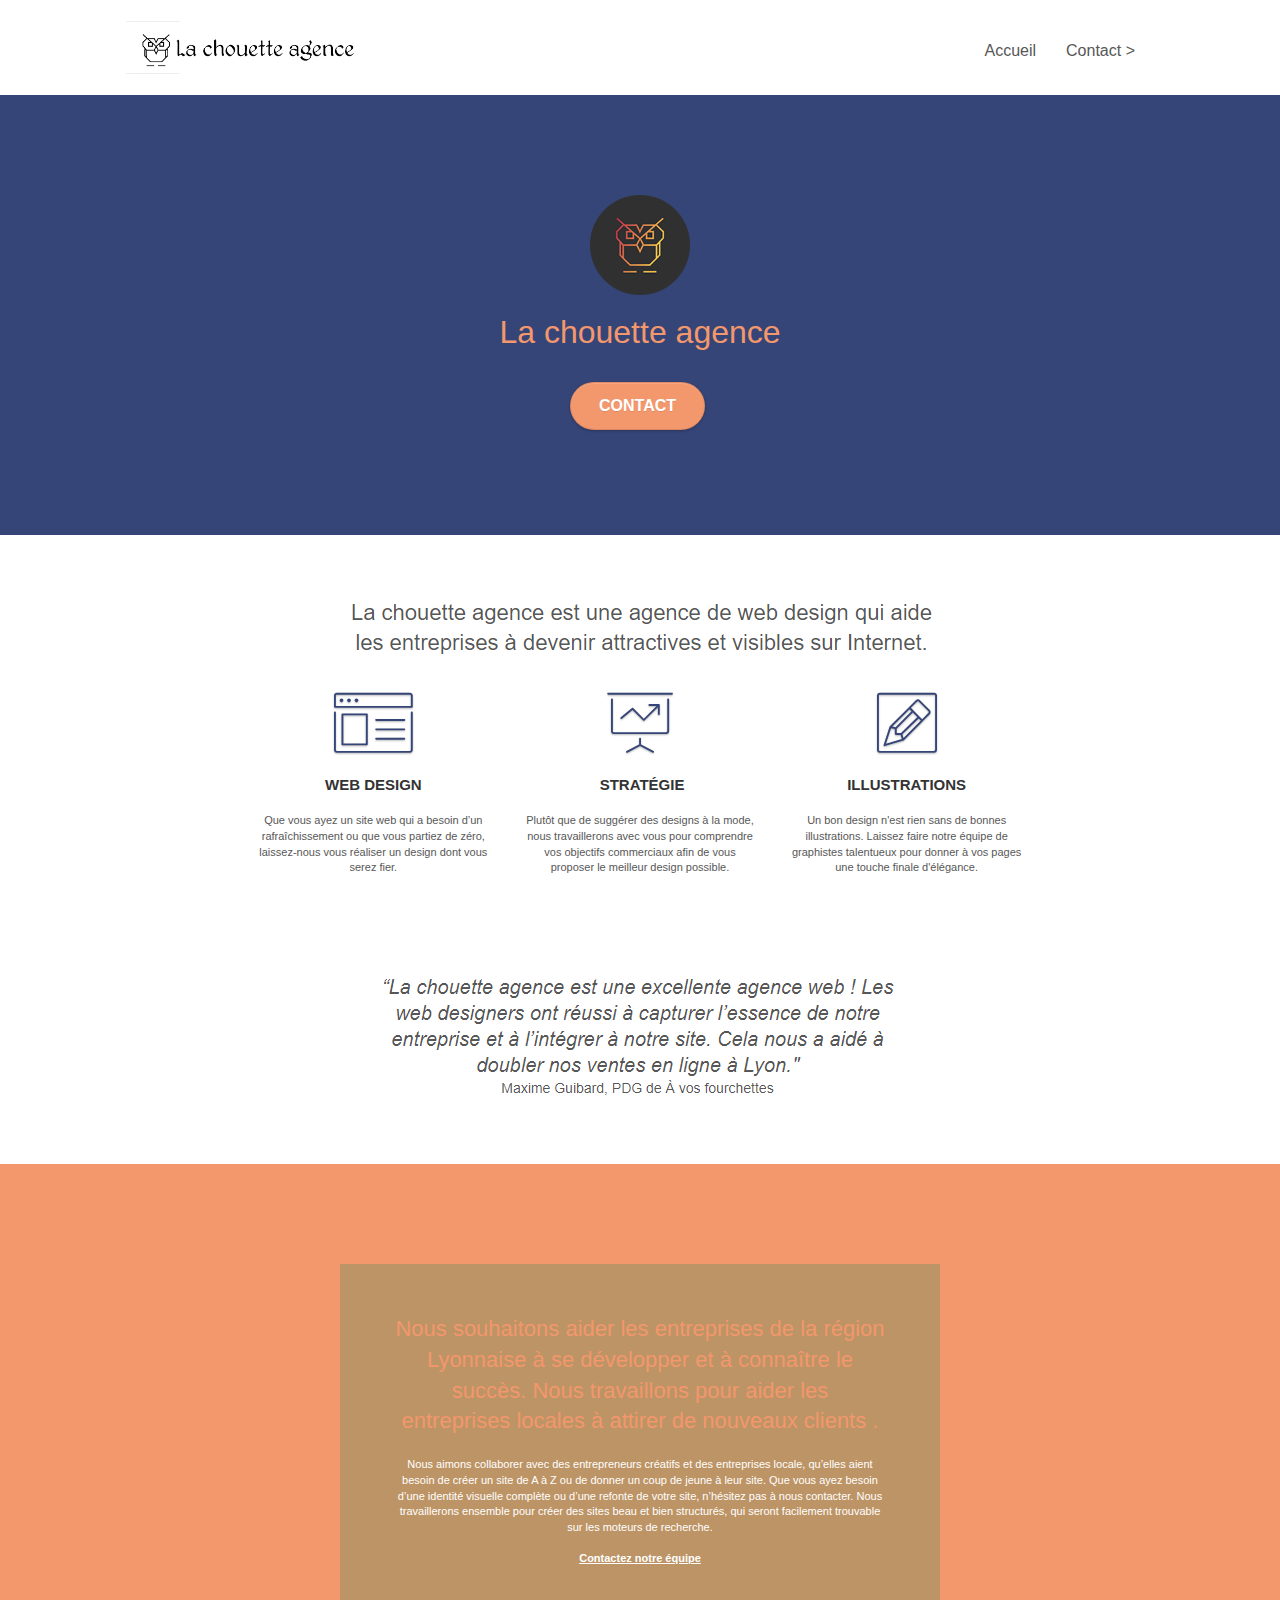
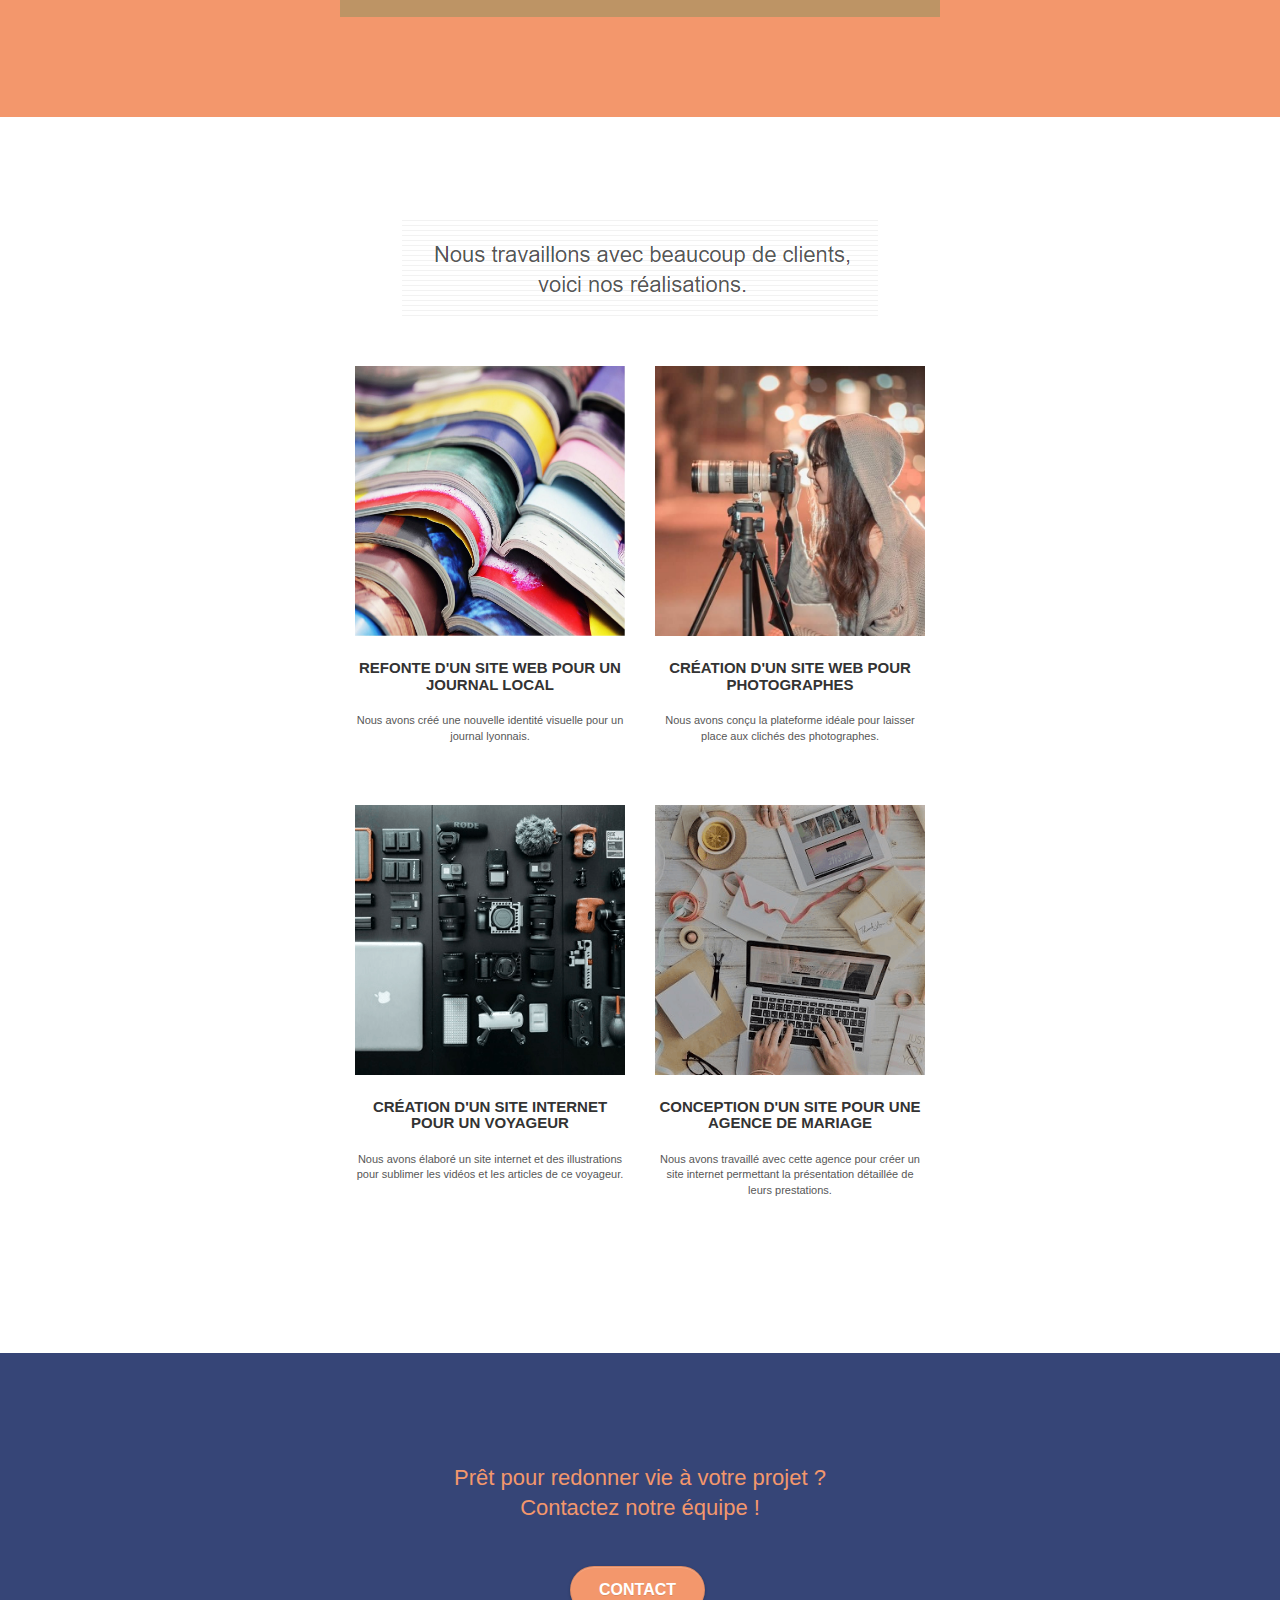
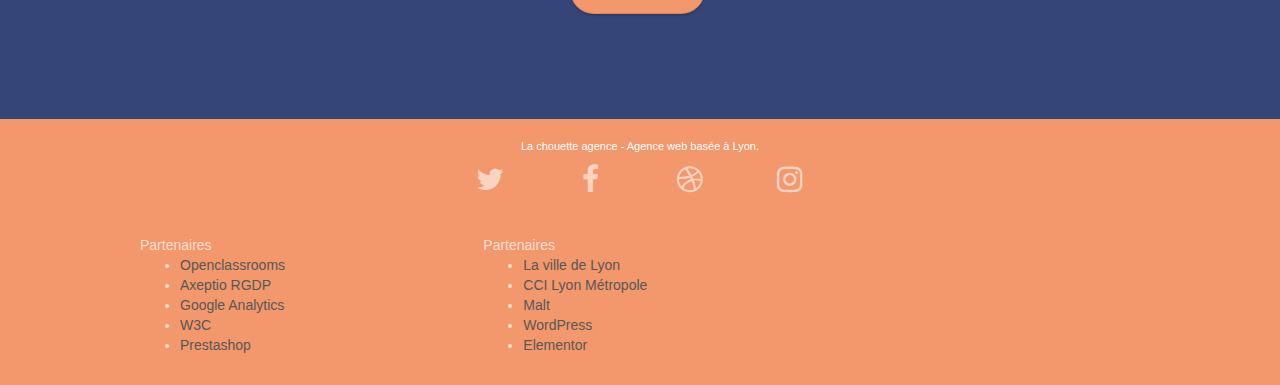
==== index.html @ f2d02ab7 "rectification méta et lien" ====
<!doctype html>
<html lang="fr">
<head>
    <meta charset="utf-8">
    <meta name="keywords" content="seo, google, site web, site internet, agence design paris, agence design, agence design,agence design,agence design,agence design,agence design,agence design,agence design,agence design">
    <meta name="description" content="La chouette agence est une agence de webdesign basée à Lyon. Notre expertise vous permet d'obtenir plus de clients pour votre activité. Rencontrons-nous pour parler de votre projet">
    <meta name="viewport" content="width=device-width, initial-scale=1.0, viewport-fit=cover">
    <meta name="robots" content="index, follow">
    <link rel="canonical" href="https://ztaky.github.io/oc_projet4_old"/> 
    <!--dans le cas d'un site réel : <link rel="canonical" href="https://lachouetteagence.com"/> -->
    <link rel="shortcut icon" type="image/png" href="img/favicon.jpg">
    
	<link rel="stylesheet" type="text/css" href="css/bootstrap.css">
	<link rel="stylesheet" type="text/css" href="css/style.css">
	<link rel="stylesheet" type="text/css" href="css/font-awesome.css">
	<link rel="stylesheet" type="text/css" href="css/et-line.css">
	
    
	<script async src="./js/jquery-2.1.0.js"></script>
	<script async src="./js/bootstrap.js"></script>
	<script async src="./js/blocs.js"></script>
	<script async src="./js/jquery.touchSwipe.js" defer></script>
	<script async src="./js/gmaps.js"></script>

    <title>La chouette agence</title>

    
<!-- Analytics -->
 
<!-- Analytics END -->
    
</head>
<body>
<!-- Principal conteneur -->
<div class="page-container">
    
<!-- bloc-0 -->
<div class="bloc bgc-white l-bloc " id="bloc-0">
	<div class="container bloc-sm">

		<nav class="navbar row">
			<div class="navbar-header">
				<div class="keywords" style="color:#cccccc;font-size:1px;">Agence web à paris, stratégie web, web design, illustrations, design de site web, site web, web, internet, site internet, site</div>
				<a class="navbar-brand" href="index.html"><img src="img/la-chouette-agence.png" alt="paris web design logo agence web meilleure agence" height="40" /></a>
				<div class="keywords" style="color:#cccccc;font-size:1px;">Agence web à paris, stratégie web, web design, illustrations, design de site web, site web, web, internet, site internet, site</div>
				<button id="nav-toggle" type="button" class="ui-navbar-toggle navbar-toggle" data-toggle="collapse" data-target=".navbar-1">
					<span class="sr-only">Toggle navigation</span><span class="icon-bar"></span><span class="icon-bar"></span><span class="icon-bar"></span>
				</button>
			</div>
			<div class="collapse navbar-collapse navbar-1 special-dropdown-nav">
				<ul class="site-navigation nav navbar-nav">
					<li>
						<a href="index.html">Accueil</a>
					</li>
					<li>
					</li>
					<li>
						<a href="contact.html">Contact &gt;</a>
					</li>
				</ul>
			</div>
		</nav>
	</div>
</div>
<!-- bloc-0 END -->

<!-- bloc-1-presentation -->
<div class="bloc bgc-dark-slate-blue bg-banniere d-bloc bg-t-edge bloc-bg-texture texture-paper b-parallax" id="bloc-1-hero">
	<div class="container bloc-lg">
		<div class="row tight-width-whitespace">
			<div class="col-sm-12">
				<img src="img/logo.png" class="center-block image-resize-mode" width="100" alt="La chouette agence, agence web paris, création logo paris" />
				<h1 class="text-center hero-bloc-text tc-white ">
					La chouette agence
				</h1>
				<div class="text-center">
					<a href="contact.html" class="btn btn-lg btn-clean btn-rd cta-hero btn-atomic-tangerine" id="cta-hero">Contact</a>
				</div>
			</div>
		</div>
	</div>
</div>
<!-- bloc-1-presentation END -->

<!-- bloc-2-services -->
<div class="bloc bgc-white l-bloc" id="bloc-2-services">
	<div class="container bloc-md">
		<div class="row">
			<div class="col-sm-12 text-center">
				<img alt="agence web, agence web paris, web design paris, stratégie web" src="img/title.png" />
			</div>
		</div>
		<div class="row voffset-lg med-width-whitespace">
			<div class="col-sm-4">
				<div class="text-center">
					<span class="et-icon-browser sm-shadow icon-dark-slate-blue icons icon-lg"></span>
				</div>
				<h3 class="mg-md text-center">
					Web design
				</h3>
				<p class="text-center ">
					Que vous ayez un site web qui a besoin d&rsquo;un rafraîchissement ou que vous partiez de zéro, laissez-nous vous réaliser un design dont vous serez fier.
				</p>
			</div>
			<div class="col-sm-4">
				<div class="text-center">
					<span class="et-icon-presentation sm-shadow icon-dark-slate-blue icons icon-lg"></span>
				</div>
				<h3 class="mg-md text-center">
					&nbsp;Stratégie
				</h3>
				<p class="text-center ">
					Plutôt que de suggérer des designs à la mode, nous travaillerons avec vous pour comprendre vos objectifs commerciaux afin de vous proposer le meilleur design possible.<br>
				</p>
			</div>
			<div class="col-sm-4">
				<div class="text-center">
					<span class="et-icon-edit sm-shadow icon-dark-slate-blue icons icon-lg"></span>
				</div>
				<h3 class="mg-md text-center">
					Illustrations
				</h3>
				<p class="text-center ">
					Un bon design n'est rien sans de bonnes illustrations. Laissez faire notre équipe de graphistes talentueux pour donner à vos pages une touche finale d'élégance.
				</p>
			</div>
		</div>
		<div class="row voffset-lg voffset">
			<div class="col-xs-12 col-md-8 col-md-offset-2 text-center">
				<img alt="agence web, agence web paris, web design paris, stratégie web" src="img/citation.png" />

			</div>
		</div>
	</div>
</div>
<!-- bloc-2-services END -->

<!-- bloc-3-what-i-do -->
<div class="bloc tc-white bgc-atomic-tangerine bg-presentation d-bloc bloc-bg-texture texture-paper b-parallax" id="bloc-3-what-i-do">
	<div class="container bloc-lg">
		<div class="row tight-width-whitespace black-background">
			<div class="col-sm-12">
				<h2 class="mg-md text-center tc-white">
					Nous souhaitons aider les entreprises de la région Lyonnaise à se développer et à connaître le succès. Nous travaillons pour aider les entreprises locales à attirer de nouveaux clients .<br>
				</h2>
				<p class="text-center white">
					Nous aimons collaborer avec des entrepreneurs créatifs et des entreprises locale, qu’elles aient besoin de créer un site de A à Z ou de donner un coup de jeune à leur site. Que vous ayez besoin d’une identité visuelle complète ou d’une refonte de votre site, n’hésitez pas à nous contacter. Nous travaillerons ensemble pour créer des sites beau et bien structurés, qui seront facilement trouvable sur les moteurs de recherche. <br><br><a class="ltc-white bold-link" href="contact.html">Contactez notre équipe</a><br>
				</p>
			</div>
		</div>
	</div>
</div>
<!-- bloc-3-what-i-do END -->

<!-- bloc-4-portfolio -->
<div class="bloc bgc-white bg-lines-h2-bg bg-repeat l-bloc" id="bloc-4-portfolio">
	<div class="container bloc-lg">
		<div class="row">
			<div class="col-sm-12 text-center">
				<img alt="agence web, agence web paris, web design paris, stratégie web" src="img/title2.png" />
			</div>
		</div>
		<div class="row tight-width-whitespace portfolio-row">
			<div class="col-sm-6">
				<a href="#" data-lightbox="img/1.jpg" data-gallery-id="gallery-1" data-caption="Refonte d'un site web pour un journal local" data-frame="snapshot-lb"><img src="img/1.jpg" alt="paris web design logo agence web meilleure agence et refonte site web journal" class="img-responsive portfolio-thumb" /></a>
				<h3 class="mg-md text-center">
					Refonte d'un site web pour un journal local
				</h3>
				<p class="text-center">
					Nous avons créé une nouvelle identité visuelle pour un journal lyonnais.
				</p>
			</div>
			<div class="col-sm-6">
				<a href="#" data-lightbox="img/2.jpg" data-gallery-id="gallery-1" data-caption="Création d'un site web pour photographes" data-frame="snapshot-lb"><img src="img/2.jpg" class="img-responsive portfolio-thumb" alt="paris web design logo agence web meilleure agence, Création d'un site web pour photographes" /></a>
				<h3 class="mg-md text-center">
					Création d'un site web pour photographes
				</h3>
				<p class="text-center">
					Nous avons conçu la plateforme idéale pour laisser place aux clichés des photographes.
				</p>
			</div>
		</div>
		<div class="row tight-width-whitespace portfolio-row">
			<div class="col-sm-6">
				<a href="#" data-lightbox="img/3.png" data-gallery-id="gallery-1" data-caption="Création d'un site internet pour un voyageur" data-frame="snapshot-lb"><img src="img/3.png" class="img-responsive portfolio-thumb" alt="paris web design logo agence web meilleure agence, Création d'un site web pour voyageur"/></a>
				<h3 class="mg-md text-center">
					Création d'un site internet pour un voyageur
				</h3>
				<p class="text-center">
					Nous avons élaboré un site internet et des illustrations pour sublimer les vidéos et les articles de ce voyageur.
				</p>
			</div>
			<div class="col-sm-6">
				<a href="#" data-lightbox="img/4.png" data-gallery-id="gallery-1" data-caption="Conception d'un site pour une agence de mariage" data-frame="snapshot-lb"><img src="img/4.png" class="img-responsive portfolio-thumb" alt="paris web design logo agence web meilleure agence, Création d'un site web pour agence de mariage" /></a>
				<h3 class="mg-md text-center">
					Conception d'un site pour une agence de mariage
				</h3>
				<p class="text-center">
					Nous avons travaillé avec cette agence pour créer un site internet permettant la présentation détaillée de leurs prestations.
				</p>
			</div>
		</div>
	</div>
</div>
<!-- bloc-4-portfolio END -->

<!-- bloc-5-cta -->
<div class="bloc bgc-dark-slate-blue bg-banniere d-bloc bloc-bg-texture texture-paper" id="bloc-5-cta">
	<div class="container bloc-lg">
		<div class="row">
			<h2 class="mg-md text-center tc-white">
				Prêt pour redonner vie à votre projet ?<br>Contactez notre équipe !
			</h2>
			<div class="col-sm-12 text-center">
				<a href="contact.html" class="btn btn-atomic-tangerine btn-clean btn-rd btn-lg cta-hero">Contact</a>
			</div>
		</div>
	</div>
</div>
<!-- bloc-5-cta END -->

<!-- Footer - bloc-8 -->
<div class="bloc bgc-atomic-tangerine d-bloc" id="bloc-8">
	<div class="container bloc-sm">
		<div class="row">
			<div class="col-sm-12">
				<p class="text-center white">
					La chouette agence - Agence web basée à Lyon.<br>
				</p>
				<div class="row row-no-gutters social">
					<div class="col-sm-3">
						<div class="text-center">
							<a class="social" href="https://twitter.com/"><span class="fa fa-twitter icon-md"></span></a>
						</div>
					</div>
					<div class="col-sm-3">
						<div class="text-center">
							<a class="social" href="https://www.facebook.com/"><span class="fa fa-facebook icon-md"></span></a>
						</div>
					</div>
					<div class="col-sm-3">
						<div class="text-center">
							<a class="social" href="https://dribbble.com/"><span class="fa fa-dribbble icon-md"></span></a>
						</div>
					</div>
					<div class="col-sm-3">
						<div class="text-center">
							<a class="social" href="https://www.instagram.com/?hl=fr"><span class="fa fa-instagram icon-md"></span></a>
						</div>
					</div>
					<div class="keywords" style="color:#F3976C;">Agence web à paris, stratégie web, web design, illustrations, design de site web, site web, web, internet, site internet, site</div>
				</div>
				<div class="row">
					<div class="col-sm-4">
						Partenaires
							<ul>
								<li><a href="https://openclassrooms.com/fr/paths">Openclassrooms</a></li>
								<li><a href="https://www.axeptio.eu/">Axeptio RGDP</a></li>
								<li><a href="https://analytics.google.com/analytics/web/">Google Analytics</a></li>
								<li><a href="https://www.w3.org/">W3C</a></li>
								<li><a href="https://www.prestashop.com/fr?ab=1">Prestashop</a></li>
							</ul>		
					</div>
					<div class="col-sm-4">
						Partenaires
						<ul>
							<li><a href="https://www.lyon.fr/">La ville de Lyon</a></li>
							<li><a href="https://www.lyon-metropole.cci.fr/">CCI Lyon Métropole</a></li>
							<li><a href="https://www.malt.fr/">Malt</a></li>
							<li><a href="https://wordpress.com/">WordPress</a></li>
							<li><a href="https://elementor.com/">Elementor</a></li>
						</ul>
					</div>
					
				</div>
			</div>
		</div>
	</div>
</div>
<!-- Footer - bloc-8 END -->

</div>
<!-- Principal conteneur END -->
    

</body>
</html>
---- css/style.css ----
body {
    margin: 0;
    padding: 0;
    background: #FFF;
    overflow-x: hidden;
    -webkit-font-smoothing: antialiased;
    -moz-osx-font-smoothing: grayscale;
}

a,
button {
    transition: all .3s ease-in-out;
    outline: none!important;
}

a:hover {
    text-decoration: none;
    cursor: pointer;
}

#page-loading-blocs-notifaction {
    position: fixed;
    top: 0;
    bottom: 0;
    width: 100%;
    z-index: 100000;
    background: #FFFFFF url("img/pageload-spinner.gif") no-repeat center center;
}

.bloc {
    width: 100%;
    clear: both;
    background: 50% 50% no-repeat;
    padding: 0 50px;
    -webkit-background-size: cover;
    -moz-background-size: cover;
    -o-background-size: cover;
    background-size: cover;
    position: relative;
}

.bloc .container {
    padding-left: 0;
    padding-right: 0;
}

.bloc-lg {
    padding: 100px 50px;
}

.bloc-md {
    padding: 50px;
}

.bloc-sm {
    padding: 20px 50px;
}

.bg-center,
.bg-l-edge,
.bg-r-edge,
.bg-t-edge,
.bg-b-edge,
.bg-tl-edge,
.bg-bl-edge,
.bg-tr-edge,
.bg-br-edge,
.bg-repeat {
    -webkit-background-size: auto!important;
    -moz-background-size: auto!important;
    -o-background-size: auto!important;
    background-size: auto!important;
}

.bg-repeat {
    background: repeat;
}

.bg-t-edge {
    background: top no-repeat;
}

.bloc-bg-texture::before {
    content: "";
    background-size: 2px 2px;
    position: absolute;
    top: 0;
    bottom: 0;
    left: 0;
    right: 0;
}

.texture-paper::before {
    background: url("img/texture-paper.png");
    background-size: 280px 280px;
}

.b-parallax {
    background-attachment: fixed;
}

.d-bloc {
    color: rgba(255, 255, 255, .7);
}

.d-bloc button:hover {
    color: rgba(255, 255, 255, .9);
}

.d-bloc .icon-round,
.d-bloc .icon-square,
.d-bloc .icon-rounded,
.d-bloc .icon-semi-rounded-a,
.d-bloc .icon-semi-rounded-b {
    border-color: rgba(255, 255, 255, .9);
}

.d-bloc .divider-h span {
    border-color: rgba(255, 255, 255, .2);
}

.d-bloc .a-btn,
.d-bloc .navbar a,
.d-bloc .navbar-brand,
.d-bloc a .icon-sm,
.d-bloc a .icon-md,
.d-bloc a .icon-lg,
.d-bloc a .icon-xl,
.d-bloc h1 a,
.d-bloc h2 a,
.d-bloc h3 a,
.d-bloc h4 a,
.d-bloc h5 a,
.d-bloc h6 a,
.d-bloc p a {
    color: rgba(255, 255, 255, .6);
}

.d-bloc .a-btn:hover,
.d-bloc .navbar a:hover,
.d-bloc .navbar-brand:hover,
.d-bloc a:hover .icon-sm,
.d-bloc a:hover .icon-md,
.d-bloc a:hover .icon-lg,
.d-bloc a:hover .icon-xl,
.d-bloc h1 a:hover,
.d-bloc h2 a:hover,
.d-bloc h3 a:hover,
.d-bloc h4 a:hover,
.d-bloc h5 a:hover,
.d-bloc h6 a:hover,
.d-bloc p a:hover {
    color: rgba(255, 255, 255, 1);
}

.d-bloc .navbar-toggle .icon-bar {
    background: rgba(255, 255, 255, 1);
}

.d-bloc .btn-wire,
.d-bloc .btn-wire:hover {
    color: rgba(255, 255, 255, 1);
    border-color: rgba(255, 255, 255, 1);
}

.d-bloc .panel {
    color: rgba(0, 0, 0, .5);
}

.d-bloc .panel button:hover {
    color: rgba(0, 0, 0, .7);
}

.d-bloc .panel icon {
    border-color: rgba(0, 0, 0, .7);
}

.d-bloc .panel .divider-h span {
    border-color: rgba(0, 0, 0, .1);
}

.d-bloc .panel .a-btn {
    color: rgba(0, 0, 0, .6);
}

.d-bloc .panel .a-btn:hover {
    color: rgba(0, 0, 0, 1);
}

.d-bloc .panel .btn-wire,
.d-bloc .panel .btn-wire:hover {
    color: rgba(0, 0, 0, .7);
    border-color: rgba(0, 0, 0, .3);
}

.d-bloc .panel,
.l-bloc {
    color: rgba(0, 0, 0, .5);
}

.d-bloc .panel button:hover,
.l-bloc button:hover {
    color: rgba(0, 0, 0, .7);
}

.l-bloc .icon-round,
.l-bloc .icon-square,
.l-bloc .icon-rounded,
.l-bloc .icon-semi-rounded-a,
.l-bloc .icon-semi-rounded-b {
    border-color: rgba(0, 0, 0, .7);
}

.d-bloc .panel .divider-h span,
.l-bloc .divider-h span {
    border-color: rgba(0, 0, 0, .1);
}

.d-bloc .panel .a-btn,
.l-bloc .a-btn,
.l-bloc .navbar a,
.l-bloc .navbar-brand,
.l-bloc a .icon-sm,
.l-bloc a .icon-md,
.l-bloc a .icon-lg,
.l-bloc a .icon-xl,
.l-bloc h1 a,
.l-bloc h2 a,
.l-bloc h3 a,
.l-bloc h4 a,
.l-bloc h5 a,
.l-bloc h6 a,
.l-bloc p a {
    color: rgba(0, 0, 0, .6);
}

.d-bloc .panel .a-btn:hover,
.l-bloc .a-btn:hover,
.l-bloc .navbar a:hover,
.l-bloc .navbar-brand:hover,
.l-bloc a:hover .icon-sm,
.l-bloc a:hover .icon-md,
.l-bloc a:hover .icon-lg,
.l-bloc a:hover .icon-xl,
.l-bloc h1 a:hover,
.l-bloc h2 a:hover,
.l-bloc h3 a:hover,
.l-bloc h4 a:hover,
.l-bloc h5 a:hover,
.l-bloc h6 a:hover,
.l-bloc p a:hover {
    color: rgba(0, 0, 0, 1);
}

.l-bloc .navbar-toggle .icon-bar {
    color: rgba(0, 0, 0, .6);
}

.d-bloc .panel .btn-wire,
.d-bloc .panel .btn-wire:hover,
.l-bloc .btn-wire,
.l-bloc .btn-wire:hover {
    color: rgba(0, 0, 0, .7);
    border-color: rgba(0, 0, 0, .3);
}

.voffset {
    margin-top: 30px;
}

.voffset-lg {
    margin-top: 80px;
}

.row-no-gutters {
    margin-right: 0;
    margin-left: 0;
}

.row.row-no-gutters > [class^="col-"],
.row.row-no-gutters > [class*=" col-"] {
    padding-right: 0;
    padding-left: 0;
}

#bloc-1-hero h1 {
    font-size: 32px;
}

.navbar {
    margin-bottom: 0;
    z-index: 1;
}

.navbar-brand {
    height: auto;
    padding: 3px 15px;
    font-size: 25px;
    font-weight: normal;
    font-weight: 600;
    line-height: 44px;
}

.navbar-brand img {
    max-height: 200px;
    margin: 0 5px 0 0;
    display: inline;
}

.navbar-brand img[src$=svg] {
    min-width: 100px;
}

.nav-center .navbar-brand img {
    margin: 0;
}

.navbar .nav {
    padding-top: 2px;
    margin-right: -16px;
    float: right;
    z-index: 1;
}

.nav > li {
    float: left;
    margin-top: 4px;
    font-size: 16px;
}

.navbar-nav .open .dropdown-menu > li > a {
    text-align: inherit;
}

.nav > li a:hover,
.nav > li a:focus {
    background: transparent;
}

.navbar-toggle {
    margin: 10px 10px 0 0;
    border: 0px;
}

.navbar-toggle:hover {
    background: transparent!important;
}

.navbar-toggle .icon-bar {
    background-color: rgba(0, 0, 0, .5);
    width: 26px;
}

.nav-invert .navbar .nav {
    float: left;
}

.nav-invert .navbar-header,
.nav-invert .navbar-brand {
    float: right;
    position: relative;
    z-index: 2;
}

@media (min-width: 768px) {
    .site-navigation {
        position: absolute;
        top: 50%;
        right: 20px;
        transform: translate(0, -50%);
        -webkit-transform: translateY(-50%);
    }
    .nav > li .dropdown-menu a,
    .nav > li .dropdown-menu a:hover {
        color: #484848;
    }
    .nav-invert .site-navigation {
        left: 0;
        right: 0;
    }
    .nav-center {
        text-align: center;
    }
    .nav-center .navbar-header {
        width: 100%;
    }
    .nav-center .navbar-header,
    .nav-center .navbar-brand,
    .nav-center .nav > li {
        float: none;
        display: inline-block;
    }
    .nav-center .site-navigation {
        position: relative;
        width: 100%;
        right: 0;
        margin-right: 0px;
        margin-top: 20px;
    }
    .nav-center.mini-nav .navbar-toggle {
        float: none;
        margin: 10px auto 0;
    }
}

.nav > li > .dropdown a {
    background: none!important;
    display: block;
    padding: 14px 15px;
}

nav .caret {
    margin: 0 5px;
}

.dropdown-menu .dropdown-menu {
    top: -8px;
    left: 100%;
}

.dropdown-menu .dropmenu-flow-right {
    top: 100%;
    left: 0;
    margin-left: -1px;
    border-top-left-radius: 0;
    border-top-right-radius: 0;
}

.dropdown-menu .dropdown span {
    border: 4px solid black;
    border-top-color: transparent;
    border-right-color: transparent;
    border-bottom-color: transparent;
    margin: 6px -5px 0 0!important;
    float: right;
}

.mg-md {
    margin-top: 10px;
    margin-bottom: 20px;
}

.mg-lg {
    margin-top: 10px;
    margin-bottom: 40px;
}

.btn {
    margin: 0 5px 5px 0;
}

.btn.pull-right {
    margin: 0 0 5px 5px;
}

.btn-d,
.btn-d:hover,
.btn-d:focus {
    color: #FFF;
    background: rgba(0, 0, 0, .3);
}

button {
    outline: none!important;
}

.btn-rd {
    border-radius: 40px;
}

.btn-clean {
    border: 1px solid rgba(0, 0, 0, .08);
    border-bottom-color: rgba(0, 0, 0, .1);
    text-shadow: 0 1px 0 rgba(0, 0, 1, .1);
    box-shadow: 0 1px 3px rgba(0, 0, 1, .25), inset 0 1px 0 0 rgba(255, 255, 255, .15);
}

.icon-md {
    font-size: 30px!important;
}

.icon-lg {
    font-size: 60px!important;
}

.sm-shadow {
    text-shadow: 0 1px 2px rgba(0, 0, 0, .3);
}

.panel-sq,
.panel-sq .panel-heading,
.panel-sq .panel-footer {
    border-radius: 0;
}

.panel-rd {
    border-radius: 30px;
}

.panel-rd .panel-heading {
    border-radius: 29px 29px 0 0;
}

.panel-rd .panel-footer {
    border-radius: 0 0 29px 29px;
}

.form-control {
    border-color: rgba(0, 0, 0, .1);
    box-shadow: none;
}

.scrollToTop {
    width: 40px;
    height: 40px;
    position: fixed;
    bottom: 20px;
    right: 20px;
    opacity: 0;
    z-index: 500;
    transition: all .3s ease-in-out;
}

.scrollToTop span {
    margin-top: 6px;
}

.showScrollTop {
    font-size: 14px;
    opacity: 1;
}

a[data-lightbox] {
    position: relative;
    display: block;
    text-align: center;
}

a[data-lightbox]:hover::before {
    content: "+";
    font-family: "HelveticaNeue-Light", "Helvetica Neue Light", "Helvetica Neue", Helvetica, Arial;
    font-size: 32px;
    width: 50px;
    height: 50px;
    margin-left: -25px;
    border-radius: 50%;
    background: rgba(0, 0, 0, .6);
    color: #FFF;
    font-weight: 100;
    z-index: 1;
    position: absolute;
    top: 50%;
    transform: translateY(-50%);
    -webkit-transform: translateY(-50%);
}

a[data-lightbox]:hover img {
    opacity: 0.6;
    -webkit-animation-fill-mode: none;
    animation-fill-mode: none;
}

#lightbox-modal {
    display: flex;
    align-items: center;
}

#lightbox-modal .modal-dialog {
    width: 90%;
    max-width: 900px;
    margin: 0 auto 0;
}

#lightbox-modal .modal-dialog img {
    max-height: 90vh;
    margin: 0 auto;
}

.lightbox-caption {
    padding: 20px;
    color: #FFF;
    background: rgba(0, 0, 0, .5);
    position: absolute;
    left: 15px;
    right: 15px;
    bottom: 5px;
}

.close-lightbox {
    color: #FFF;
    font-size: 30px;
    position: absolute;
    top: 20px;
    right: 20px;
    z-index: 20;
    background: rgba(0, 0, 0, .5);
    border: none;
    line-height: 30px;
    padding: 0 9px 5px;
    opacity: 0.3;
}

.close-lightbox:hover,
.next-lightbox:hover,
.prev-lightbox:hover {
    opacity: 1.0;
    color: #FFF;
}

.next-lightbox,
.prev-lightbox {
    font-size: 20px;
    color: rgba(255, 255, 255, .9);
    background: rgba(0, 0, 0, .5);
    transition: all .2s ease-in-out;
    position: absolute;
    top: 45%;
    z-index: 1;
    opacity: 0.4;
}

.next-lightbox {
    padding: 6px 8px 1px 13px;
    right: 25px;
}

.prev-lightbox {
    padding: 6px 13px 1px 10px;
    left: 25px;
}

.snapshot-lb .modal-body {
    padding-bottom: 45px;
}

.snapshot-lb .lightbox-caption {
    padding: 0;
    color: rgba(0, 0, 0, .5);
    background: none;
}

h1,
h2,
h3,
h4,
h5,
h6,
p,
label,
.btn,
a {
    font-family: "helvetica";
    font-weight: 400;
    color: #575757!important;
}

.container {
    max-width: 1000px;
}

.hero-bloc-text {
    font-size: 38px;
}

.hero-bloc-text-sub {
    font-size: 36px;
}

.statement-bloc-text {
    line-height: 26px;
    font-style: italic;
    font-size: 20px;
    text-align: center;
    font-weight: lighter;
    max-width: 520px;
    margin: auto auto auto auto;
}

p {
    font-size: 11px;
}

.tight-width-whitespace {
    max-width: 600px;
    margin: auto auto auto auto;
}

.h1 {
    font-size: 20px;
    font-family: "Open Sans";
}

.cta-hero {
    margin-top: 22px;
    color: #FFFFFF!important;
    text-transform: uppercase;
    padding: 12px 28px 12px 28px;
    font-size: 16px;
    font-weight: 700;
}

.social {
    max-width: 400px;
    margin: auto auto auto auto;
}

h2 {
    font-size: 22px;
    line-height: 1.4em;
}

h3 {
    font-size: 15px;
    text-transform: uppercase;
    font-weight: 700;
    color: #333333!important;
}

.med-width-whitespace {
    max-width: 800px;
    margin: auto auto auto auto;
    box-shadow: 0px 0px 0px #000000;
}

h1 {
    color: #333333!important;
}

h4 {
    color: #333333!important;
}

.icons {
    margin-bottom: 14px;
    margin-top: 24px;
}

.white {
    color: #FFFFFF!important;
}

.portfolio-thumb {
    margin-bottom: 24px;
}

.portfolio-row {
    margin-bottom: 44px;
    margin-top: 50px;
}

.avatar {
    box-shadow: 0px 4px 9px rgba(0, 0, 0, 0.3);
}

.black-background {
    background-color: rgba(165, 147, 99, 0.7);
    padding: 40px 40px 40px 40px;
}

.bold-link {
    font-weight: 900;
    text-decoration: underline!important;
}

.bgc-white {
    background-color: #FFFFFF;
}

.bgc-dark-slate-blue {
    background-color: #364577;
}

.bgc-atomic-tangerine {
    background-color: #F3976C;
}

.tc-white {
    color: #F3976C!important;
}

.btn-atomic-tangerine {
    background: #F3976C;
    color: #FFFFFF!important;
}

.btn-atomic-tangerine:hover {
    background: #c27956!important;
    color: #FFFFFF!important;
}

.ltc-white {
    color: #FFFFFF!important;
}

.ltc-white:hover {
    color: #cccccc!important;
}

.ltc-atomic-tangerine {
    color: #F3976C!important;
}

.ltc-atomic-tangerine:hover {
    color: #c27956!important;
}

.icon-dark-slate-blue {
    color: #364577!important;
    border-color: #364577!important;
}

.bg-dots-bg {
    background-image: url("img/dots-bg.png");
}

.bg-lines-h2-bg {
    background-image: url("img/lines-h2-bg.png");
}

.bg-banniere {
    background-image: url("img/la-chouette-agence-banniere.jpg");
}

.bg-presentation {
    background-image: url("img/image-de-presentation.png");
}

@media (max-width: 1024px) {
    .bloc {
        padding-left: 20px;
        padding-right: 20px;
    }
    .bloc.full-width-bloc,
    .bloc-tile-2.full-width-bloc .container,
    .bloc-tile-3.full-width-bloc .container,
    .bloc-tile-4.full-width-bloc .container {
        padding-left: 0;
        padding-right: 0;
    }
}

@media (max-width: 992px) and (min-width: 768px) {
    .navbar .nav {
        max-width: 80%
    }
    .nav-center.navbar .nav {
        max-width: 100%
    }
}

@media only screen and (min-device-width: 768px) and (max-device-width: 1024px) and (orientation: landscape) {
    .b-parallax {
        background-attachment: scroll;
    }
}

@media only screen and (min-device-width: 1024px) and (max-device-width: 1366px) and (-webkit-min-device-pixel-ratio: 1.5) {
    .b-parallax {
        background-attachment: scroll;
    }
}

@media (max-width: 991px) {
    .container {
        width: 100%;
    }
    .b-parallax {
        background-attachment: scroll;
    }
    .page-container,
    #hero-bloc {
        overflow-x: hidden;
        position: relative;
    }
    .bloc {
        padding-left: constant(safe-area-inset-left);
        padding-right: constant(safe-area-inset-right);
    }
    .bloc-group,
    .bloc-group .bloc {
        display: block;
        width: 100%;
    }
    .bloc-fill-screen .fill-bloc-top-edge,
    .bloc-fill-screen .fill-bloc-bottom-edge {
        padding: 0 20px;
        padding-left: constant(safe-area-inset-left);
        padding-right: constant(safe-area-inset-right);
    }
}

@media (max-width: 767px) {
    .page-container {
        overflow-x: hidden;
        position: relative;
    }
    h1,
    h2,
    h3,
    h4,
    h5,
    h6,
    p,
    #disqus_thread {
        padding-left: 10px!important;
        padding-right: 10px!important;
    }
    .b-parallax {
        background-attachment: scroll;
    }
    .navbar .nav {
        padding-top: 0;
        border-top: 1px solid rgba(0, 0, 0, .2);
        float: none!important;
    }
    .navbar.row {
        margin-left: 0;
        margin-right: 0;
    }
    .site-navigation {
        position: inherit;
        transform: none;
        -webkit-transform: none;
        -ms-transform: none;
    }
    .nav > li {
        margin-top: 0;
        border-bottom: 1px solid rgba(0, 0, 0, .1);
        background: rgba(0, 0, 0, .05);
        text-align: left;
        padding-left: 15px;
        width: 100%;
    }
    .nav > li:hover {
        background: rgba(0, 0, 0, .08);
    }
    .dropdown .dropdown a .caret {
        float: none;
        margin: 5px 0 0 10px!important;
        border: 4px solid black;
        border-bottom-color: transparent;
        border-right-color: transparent;
        border-left-color: transparent;
    }
    #hero-bloc .navbar .nav {
        background: rgba(0, 0, 0, .8);
    }
    #hero-bloc .navbar .nav a {
        color: rgba(255, 255, 255, .6);
    }
    .hero {
        padding: 50px 0;
    }
    .hero-nav {
        left: -1px;
        right: -1px;
    }
    .navbar-collapse {
        padding: 0;
        overflow-x: hidden;
        -webkit-box-shadow: none;
        box-shadow: none;
    }
    .navbar-brand img {
        max-height: 40px;
        width: auto;
    }
    .nav-invert .navbar-header {
        float: none;
        width: 100%;
    }
    .nav-invert .navbar-toggle {
        float: left;
        margin-left: 10px;
    }
    .bloc {
        padding-left: 0;
        padding-right: 0;
    }
    .bloc-xxl,
    .bloc-xl,
    .bloc-lg {
        padding: 40px 0;
    }
    .bloc-sm,
    .bloc-md {
        padding-left: 0;
        padding-right: 0;
    }
    .bloc-tile-2 .container,
    .bloc-tile-3 .container,
    .bloc-tile-4 .container,
    .bloc-fill-screen .fill-bloc-top-edge,
    .bloc-fill-screen .fill-bloc-bottom-edge {
        padding-left: 0;
        padding-right: 0;
    }
    .a-block {
        padding: 0 10px;
    }
    .btn-dwn {
        display: none;
    }
    .voffset {
        margin-top: 5px;
    }
    .voffset-md {
        margin-top: 20px;
    }
    .voffset-lg {
        margin-top: 30px;
    }
    form {
        padding: 5px;
    }
    .close-lightbox {
        display: inline-block;
    }
    .blocsapp-device-iphone5 {
        background-size: 216px 425px;
        padding-top: 60px;
        width: 216px;
        height: 425px;
    }
    .blocsapp-device-iphone5 img {
        width: 180px;
        height: 320px;
    }
}

@media (max-width: 400px) {
    .bloc {
        padding-left: 0;
        padding-right: 0;
    }
}

@media (max-width: 767px) {
    .bloc-mob-center-text {
        text-align: center;
    }
}
---- css/et-line.css ----
@font-face {
    font-family: et-line;
    src: url(../fonts/et-line.eot);
    src: url(../fonts/et-line.eot?#iefix) format('embedded-opentype'), url(../fonts/et-line.woff) format('woff'), url(../fonts/et-line.ttf) format('truetype'), url(../fonts/et-line.svg#et-line) format('svg');
    font-weight: 400;
    font-style: normal
}

.et-icon-adjustments,
.et-icon-alarmclock,
.et-icon-anchor,
.et-icon-aperture,
.et-icon-attachment,
.et-icon-bargraph,
.et-icon-basket,
.et-icon-beaker,
.et-icon-bike,
.et-icon-book-open,
.et-icon-briefcase,
.et-icon-browser,
.et-icon-calendar,
.et-icon-camera,
.et-icon-caution,
.et-icon-chat,
.et-icon-circle-compass,
.et-icon-clipboard,
.et-icon-clock,
.et-icon-cloud,
.et-icon-compass,
.et-icon-desktop,
.et-icon-dial,
.et-icon-document,
.et-icon-documents,
.et-icon-download,
.et-icon-dribbble,
.et-icon-edit,
.et-icon-envelope,
.et-icon-expand,
.et-icon-facebook,
.et-icon-flag,
.et-icon-focus,
.et-icon-gears,
.et-icon-genius,
.et-icon-gift,
.et-icon-global,
.et-icon-globe,
.et-icon-googleplus,
.et-icon-grid,
.et-icon-happy,
.et-icon-hazardous,
.et-icon-heart,
.et-icon-hotairballoon,
.et-icon-hourglass,
.et-icon-key,
.et-icon-laptop,
.et-icon-layers,
.et-icon-lifesaver,
.et-icon-lightbulb,
.et-icon-linegraph,
.et-icon-linkedin,
.et-icon-lock,
.et-icon-magnifying-glass,
.et-icon-map,
.et-icon-map-pin,
.et-icon-megaphone,
.et-icon-mic,
.et-icon-mobile,
.et-icon-newspaper,
.et-icon-notebook,
.et-icon-paintbrush,
.et-icon-paperclip,
.et-icon-pencil,
.et-icon-phone,
.et-icon-picture,
.et-icon-pictures,
.et-icon-piechart,
.et-icon-presentation,
.et-icon-pricetags,
.et-icon-printer,
.et-icon-profile-female,
.et-icon-profile-male,
.et-icon-puzzle,
.et-icon-quote,
.et-icon-recycle,
.et-icon-refresh,
.et-icon-ribbon,
.et-icon-rss,
.et-icon-sad,
.et-icon-scissors,
.et-icon-scope,
.et-icon-search,
.et-icon-shield,
.et-icon-speedometer,
.et-icon-strategy,
.et-icon-streetsign,
.et-icon-tablet,
.et-icon-target,
.et-icon-telescope,
.et-icon-toolbox,
.et-icon-tools,
.et-icon-tools-2,
.et-icon-trophy,
.et-icon-tumblr,
.et-icon-twitter,
.et-icon-upload,
.et-icon-video,
.et-icon-wallet,
.et-icon-wine {
    font-family: et-line;
    speak: none;
    font-style: normal;
    font-weight: 400;
    font-variant: normal;
    text-transform: none;
    line-height: 1;
    -webkit-font-smoothing: antialiased;
    -moz-osx-font-smoothing: grayscale;
    display: inline-block
}

.et-icon-mobile:before {
    content: "\e000"
}

.et-icon-laptop:before {
    content: "\e001"
}

.et-icon-desktop:before {
    content: "\e002"
}

.et-icon-tablet:before {
    content: "\e003"
}

.et-icon-phone:before {
    content: "\e004"
}

.et-icon-document:before {
    content: "\e005"
}

.et-icon-documents:before {
    content: "\e006"
}

.et-icon-search:before {
    content: "\e007"
}

.et-icon-clipboard:before {
    content: "\e008"
}

.et-icon-newspaper:before {
    content: "\e009"
}

.et-icon-notebook:before {
    content: "\e00a"
}

.et-icon-book-open:before {
    content: "\e00b"
}

.et-icon-browser:before {
    content: "\e00c"
}

.et-icon-calendar:before {
    content: "\e00d"
}

.et-icon-presentation:before {
    content: "\e00e"
}

.et-icon-picture:before {
    content: "\e00f"
}

.et-icon-pictures:before {
    content: "\e010"
}

.et-icon-video:before {
    content: "\e011"
}

.et-icon-camera:before {
    content: "\e012"
}

.et-icon-printer:before {
    content: "\e013"
}

.et-icon-toolbox:before {
    content: "\e014"
}

.et-icon-briefcase:before {
    content: "\e015"
}

.et-icon-wallet:before {
    content: "\e016"
}

.et-icon-gift:before {
    content: "\e017"
}

.et-icon-bargraph:before {
    content: "\e018"
}

.et-icon-grid:before {
    content: "\e019"
}

.et-icon-expand:before {
    content: "\e01a"
}

.et-icon-focus:before {
    content: "\e01b"
}

.et-icon-edit:before {
    content: "\e01c"
}

.et-icon-adjustments:before {
    content: "\e01d"
}

.et-icon-ribbon:before {
    content: "\e01e"
}

.et-icon-hourglass:before {
    content: "\e01f"
}

.et-icon-lock:before {
    content: "\e020"
}

.et-icon-megaphone:before {
    content: "\e021"
}

.et-icon-shield:before {
    content: "\e022"
}

.et-icon-trophy:before {
    content: "\e023"
}

.et-icon-flag:before {
    content: "\e024"
}

.et-icon-map:before {
    content: "\e025"
}

.et-icon-puzzle:before {
    content: "\e026"
}

.et-icon-basket:before {
    content: "\e027"
}

.et-icon-envelope:before {
    content: "\e028"
}

.et-icon-streetsign:before {
    content: "\e029"
}

.et-icon-telescope:before {
    content: "\e02a"
}

.et-icon-gears:before {
    content: "\e02b"
}

.et-icon-key:before {
    content: "\e02c"
}

.et-icon-paperclip:before {
    content: "\e02d"
}

.et-icon-attachment:before {
    content: "\e02e"
}

.et-icon-pricetags:before {
    content: "\e02f"
}

.et-icon-lightbulb:before {
    content: "\e030"
}

.et-icon-layers:before {
    content: "\e031"
}

.et-icon-pencil:before {
    content: "\e032"
}

.et-icon-tools:before {
    content: "\e033"
}

.et-icon-tools-2:before {
    content: "\e034"
}

.et-icon-scissors:before {
    content: "\e035"
}

.et-icon-paintbrush:before {
    content: "\e036"
}

.et-icon-magnifying-glass:before {
    content: "\e037"
}

.et-icon-circle-compass:before {
    content: "\e038"
}

.et-icon-linegraph:before {
    content: "\e039"
}

.et-icon-mic:before {
    content: "\e03a"
}

.et-icon-strategy:before {
    content: "\e03b"
}

.et-icon-beaker:before {
    content: "\e03c"
}

.et-icon-caution:before {
    content: "\e03d"
}

.et-icon-recycle:before {
    content: "\e03e"
}

.et-icon-anchor:before {
    content: "\e03f"
}

.et-icon-profile-male:before {
    content: "\e040"
}

.et-icon-profile-female:before {
    content: "\e041"
}

.et-icon-bike:before {
    content: "\e042"
}

.et-icon-wine:before {
    content: "\e043"
}

.et-icon-hotairballoon:before {
    content: "\e044"
}

.et-icon-globe:before {
    content: "\e045"
}

.et-icon-genius:before {
    content: "\e046"
}

.et-icon-map-pin:before {
    content: "\e047"
}

.et-icon-dial:before {
    content: "\e048"
}

.et-icon-chat:before {
    content: "\e049"
}

.et-icon-heart:before {
    content: "\e04a"
}

.et-icon-cloud:before {
    content: "\e04b"
}

.et-icon-upload:before {
    content: "\e04c"
}

.et-icon-download:before {
    content: "\e04d"
}

.et-icon-target:before {
    content: "\e04e"
}

.et-icon-hazardous:before {
    content: "\e04f"
}

.et-icon-piechart:before {
    content: "\e050"
}

.et-icon-speedometer:before {
    content: "\e051"
}

.et-icon-global:before {
    content: "\e052"
}

.et-icon-compass:before {
    content: "\e053"
}

.et-icon-lifesaver:before {
    content: "\e054"
}

.et-icon-clock:before {
    content: "\e055"
}

.et-icon-aperture:before {
    content: "\e056"
}

.et-icon-quote:before {
    content: "\e057"
}

.et-icon-scope:before {
    content: "\e058"
}

.et-icon-alarmclock:before {
    content: "\e059"
}

.et-icon-refresh:before {
    content: "\e05a"
}

.et-icon-happy:before {
    content: "\e05b"
}

.et-icon-sad:before {
    content: "\e05c"
}

.et-icon-facebook:before {
    content: "\e05d"
}

.et-icon-twitter:before {
    content: "\e05e"
}

.et-icon-googleplus:before {
    content: "\e05f"
}

.et-icon-rss:before {
    content: "\e060"
}

.et-icon-tumblr:before {
    content: "\e061"
}

.et-icon-linkedin:before {
    content: "\e062"
}

.et-icon-dribbble:before {
    content: "\e063"
}
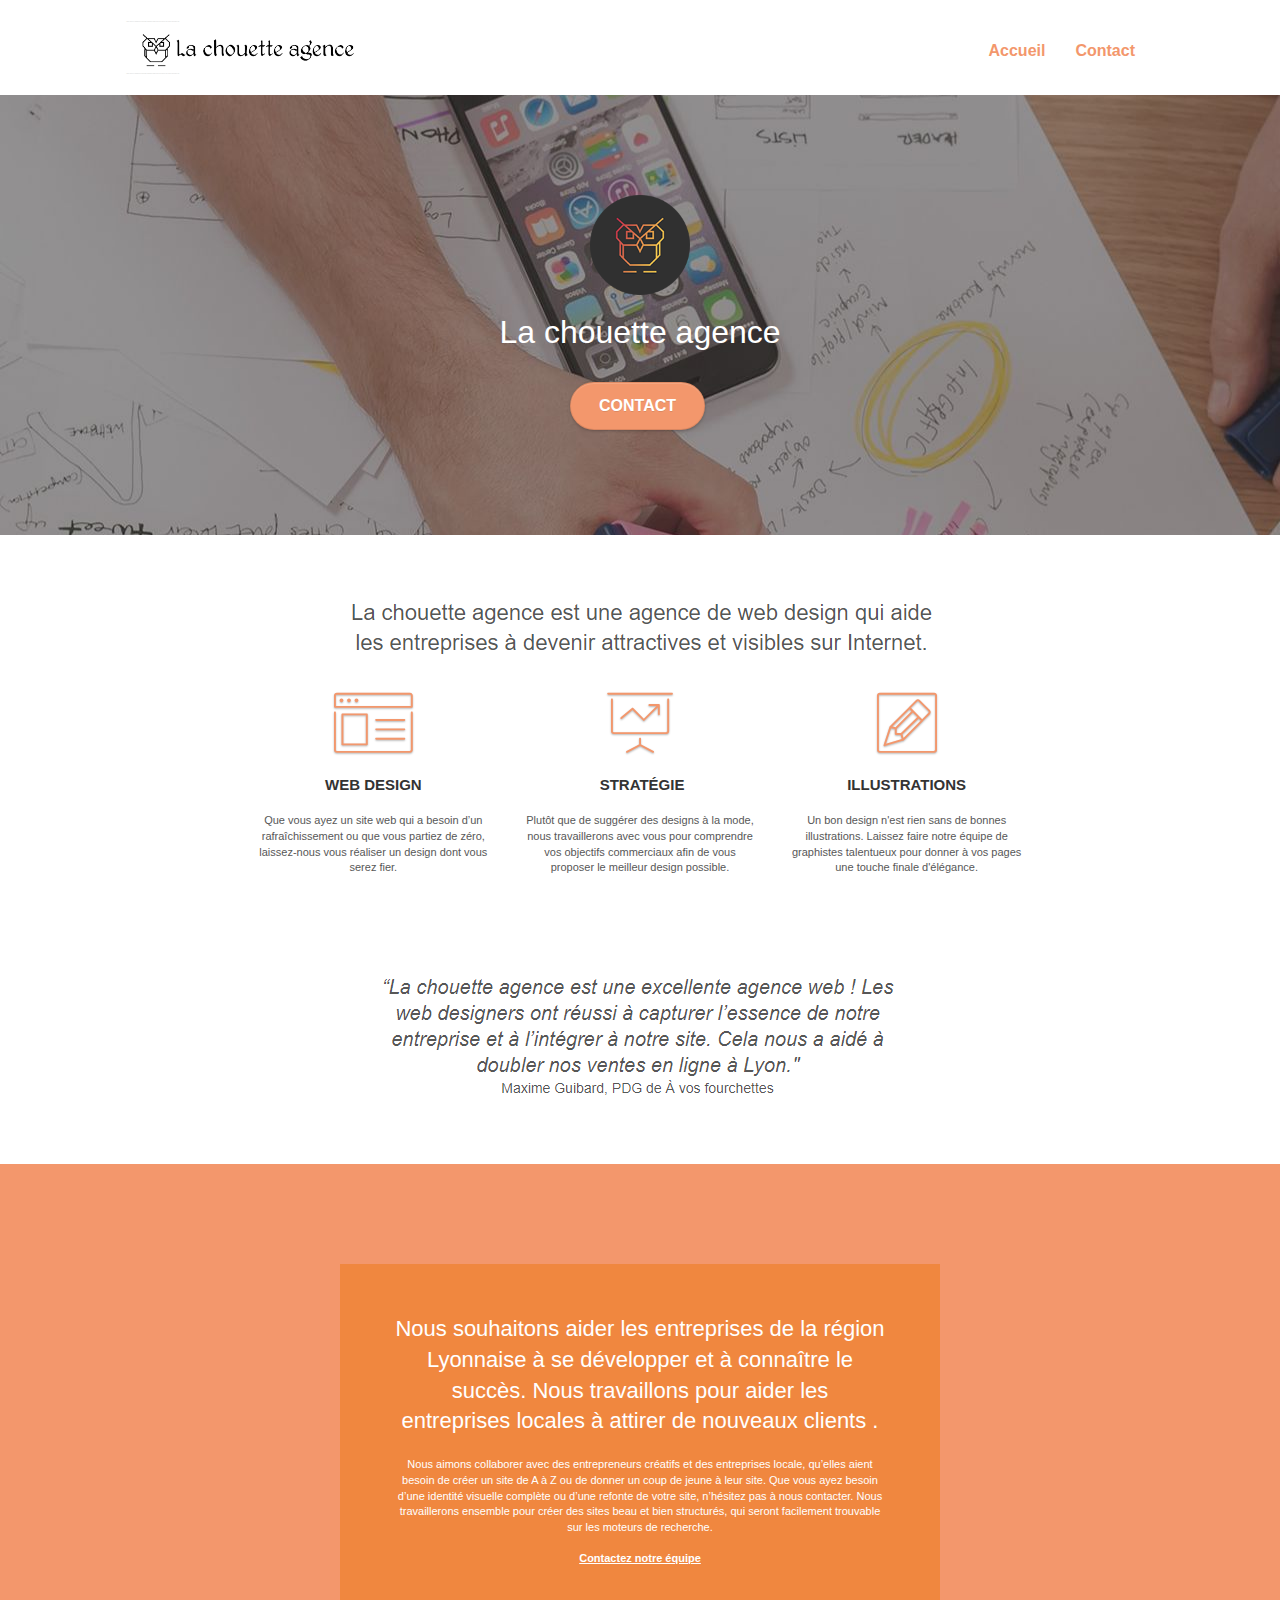
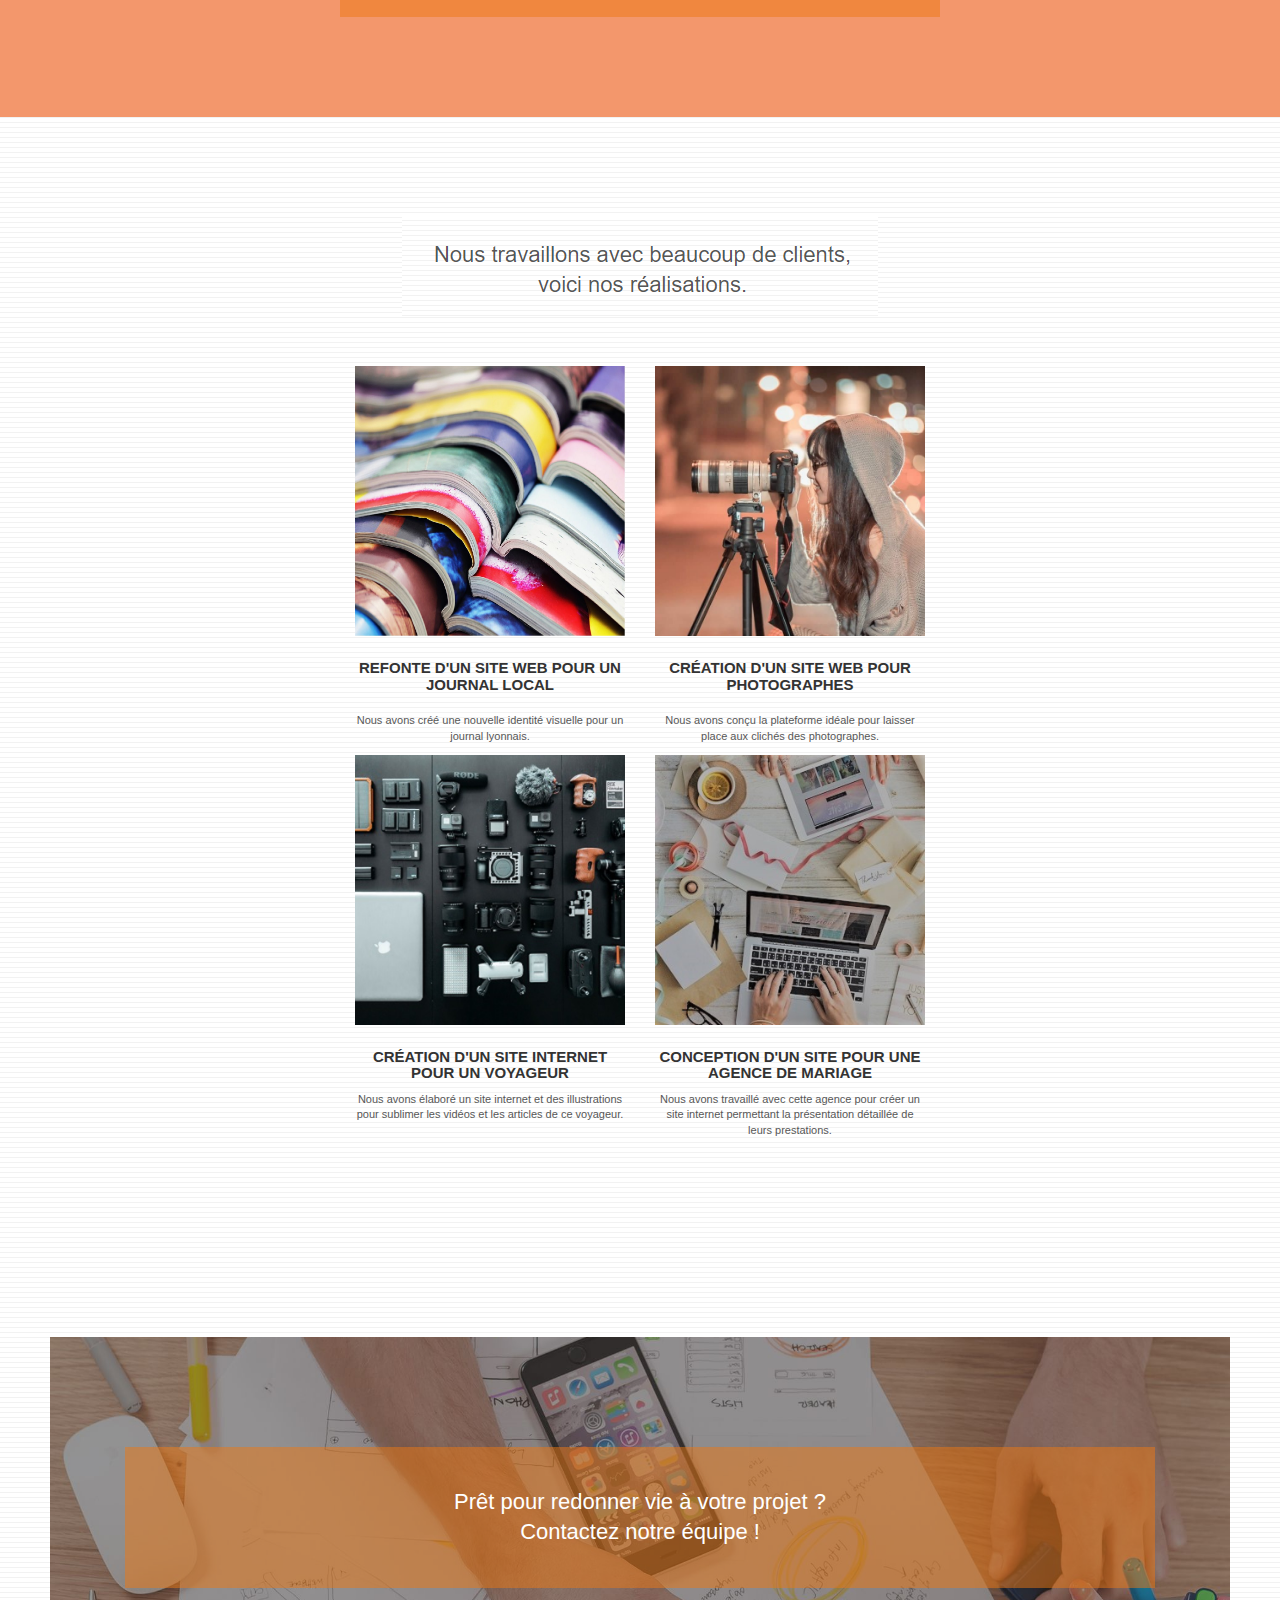
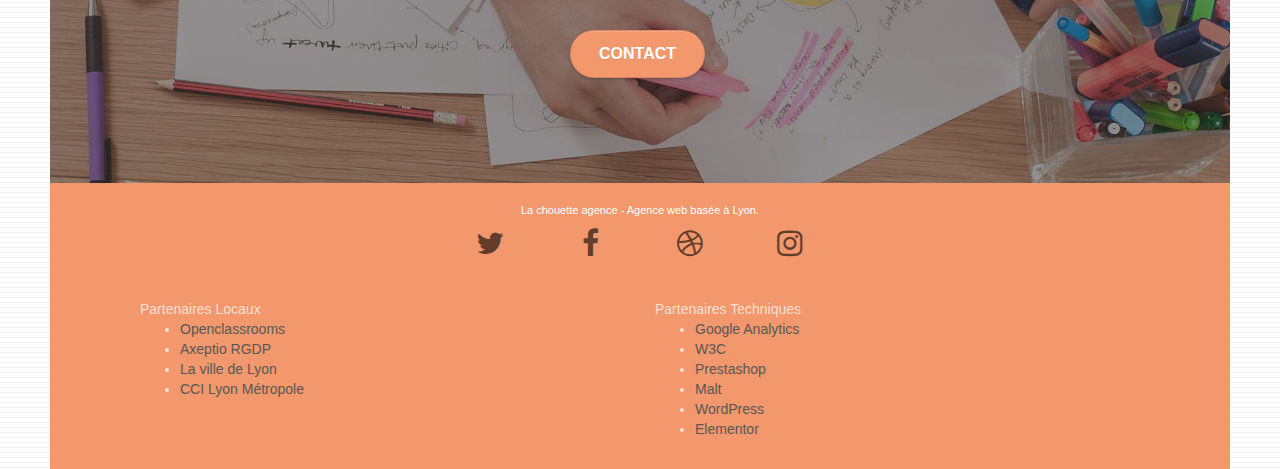
==== commit a722bbc7: "version responsive" ====
--- a/index.html
+++ b/index.html
@@ -2,8 +2,8 @@
 <html lang="fr">
 <head>
     <meta charset="utf-8">
-    <meta name="keywords" content="seo, google, site web, site internet, agence design paris, agence design, agence design,agence design,agence design,agence design,agence design,agence design,agence design,agence design">
-    <meta name="description" content="La chouette agence est une agence de webdesign basée à Lyon. Notre expertise vous permet d'obtenir plus de clients pour votre activité. Rencontrons-nous pour parler de votre projet">
+    <meta name="keywords" content="seo, google, site web, site internet, agence design Lyon, agence design, agence design,agence design,agence design,agence design,agence design,agence design,agence design,agence design">
+    <meta name="description" content="La chouette agence est une agence de webdesign basée à Lyon. Notre expertise vous permet d'obtenir plus de clients pour votre activité.">
     <meta name="viewport" content="width=device-width, initial-scale=1.0, viewport-fit=cover">
     <meta name="robots" content="index, follow">
     <link rel="canonical" href="https://ztaky.github.io/oc_projet4_old"/> 
@@ -40,9 +40,9 @@
 
 		<nav class="navbar row">
 			<div class="navbar-header">
-				<div class="keywords" style="color:#cccccc;font-size:1px;">Agence web à paris, stratégie web, web design, illustrations, design de site web, site web, web, internet, site internet, site</div>
-				<a class="navbar-brand" href="index.html"><img src="img/la-chouette-agence.png" alt="paris web design logo agence web meilleure agence" height="40" /></a>
-				<div class="keywords" style="color:#cccccc;font-size:1px;">Agence web à paris, stratégie web, web design, illustrations, design de site web, site web, web, internet, site internet, site</div>
+				<div class="keywords" style="color:#cccccc;font-size:1px;">Agence web à lyon, stratégie web, web design, illustrations, design de site web, site web, web, internet, site internet, site</div>
+				<a class="navbar-brand" href="index.html"><img src="img/la-chouette-agence.png" alt="Lyon web design logo agence web meilleure agence" height="40" /></a>
+				<div class="keywords" style="color:#cccccc;font-size:1px;">Agence web à lyon, stratégie web, web design, illustrations, design de site web, site web, web, internet, site internet, site</div>
 				<button id="nav-toggle" type="button" class="ui-navbar-toggle navbar-toggle" data-toggle="collapse" data-target=".navbar-1">
 					<span class="sr-only">Toggle navigation</span><span class="icon-bar"></span><span class="icon-bar"></span><span class="icon-bar"></span>
 				</button>
@@ -50,12 +50,12 @@
 			<div class="collapse navbar-collapse navbar-1 special-dropdown-nav">
 				<ul class="site-navigation nav navbar-nav">
 					<li>
-						<a href="index.html">Accueil</a>
+						<a class="perso" href="index.html">Accueil</a>
 					</li>
 					<li>
 					</li>
 					<li>
-						<a href="contact.html">Contact &gt;</a>
+						<a class="perso" href="contact.html">Contact</a>
 					</li>
 				</ul>
 			</div>
@@ -69,7 +69,7 @@
 	<div class="container bloc-lg">
 		<div class="row tight-width-whitespace">
 			<div class="col-sm-12">
-				<img src="img/logo.png" class="center-block image-resize-mode" width="100" alt="La chouette agence, agence web paris, création logo paris" />
+				<img src="img/logo.png" class="center-block image-resize-mode" width="100" alt="La chouette agence, agence web Lyon, création logo Lyon" />
 				<h1 class="text-center hero-bloc-text tc-white ">
 					La chouette agence
 				</h1>
@@ -87,7 +87,7 @@
 	<div class="container bloc-md">
 		<div class="row">
 			<div class="col-sm-12 text-center">
-				<img alt="agence web, agence web paris, web design paris, stratégie web" src="img/title.png" />
+				<img class="imgsmall" alt="agence web, agence web lyon, web design lyon, stratégie web" src="img/title.png" />
 			</div>
 		</div>
 		<div class="row voffset-lg med-width-whitespace">
@@ -127,7 +127,7 @@
 		</div>
 		<div class="row voffset-lg voffset">
 			<div class="col-xs-12 col-md-8 col-md-offset-2 text-center">
-				<img alt="agence web, agence web paris, web design paris, stratégie web" src="img/citation.png" />
+				<img class="imgsmall" alt="agence web, agence web Lyon, web design lyon, stratégie web" src="img/citation.png" />
 
 			</div>
 		</div>
@@ -157,12 +157,15 @@
 	<div class="container bloc-lg">
 		<div class="row">
 			<div class="col-sm-12 text-center">
-				<img alt="agence web, agence web paris, web design paris, stratégie web" src="img/title2.png" />
-			</div>
-		</div>
+				<img alt="agence web, agence web Lyon, web design Lyon, stratégie web" src="img/title2.png" />
+			</div>
+		</div>
+		
+
+
 		<div class="row tight-width-whitespace portfolio-row">
 			<div class="col-sm-6">
-				<a href="#" data-lightbox="img/1.jpg" data-gallery-id="gallery-1" data-caption="Refonte d'un site web pour un journal local" data-frame="snapshot-lb"><img src="img/1.jpg" alt="paris web design logo agence web meilleure agence et refonte site web journal" class="img-responsive portfolio-thumb" /></a>
+				<a href="#" data-lightbox="img/1.jpg" data-gallery-id="gallery-1" data-caption="Refonte d'un site web pour un journal local" data-frame="snapshot-lb"><img src="img/1.jpg" alt="Lyon web design logo agence web meilleure agence et refonte site web journal" class="img-responsive portfolio-thumb" /></a>
 				<h3 class="mg-md text-center">
 					Refonte d'un site web pour un journal local
 				</h3>
@@ -170,20 +173,22 @@
 					Nous avons créé une nouvelle identité visuelle pour un journal lyonnais.
 				</p>
 			</div>
-			<div class="col-sm-6">
-				<a href="#" data-lightbox="img/2.jpg" data-gallery-id="gallery-1" data-caption="Création d'un site web pour photographes" data-frame="snapshot-lb"><img src="img/2.jpg" class="img-responsive portfolio-thumb" alt="paris web design logo agence web meilleure agence, Création d'un site web pour photographes" /></a>
+
+			<div class="col-sm-6">
+				<a href="#" data-lightbox="img/2.jpg" data-gallery-id="gallery-1" data-caption="Création d'un site web pour photographes" data-frame="snapshot-lb"><img src="img/2.jpg" class="img-responsive portfolio-thumb" alt="Lyon web design logo agence web meilleure agence, Création d'un site web pour photographes" /></a>
 				<h3 class="mg-md text-center">
 					Création d'un site web pour photographes
 				</h3>
 				<p class="text-center">
 					Nous avons conçu la plateforme idéale pour laisser place aux clichés des photographes.
 				</p>
-			</div>
-		</div>
+			</div
+		</div>
+		
 		<div class="row tight-width-whitespace portfolio-row">
 			<div class="col-sm-6">
-				<a href="#" data-lightbox="img/3.png" data-gallery-id="gallery-1" data-caption="Création d'un site internet pour un voyageur" data-frame="snapshot-lb"><img src="img/3.png" class="img-responsive portfolio-thumb" alt="paris web design logo agence web meilleure agence, Création d'un site web pour voyageur"/></a>
-				<h3 class="mg-md text-center">
+				<a href="#" data-lightbox="img/3.jpg" data-gallery-id="gallery-1" data-caption="Création d'un site web pour photographes" data-frame="snapshot-lb"><img src="img/3.jpg" class="img-responsive portfolio-thumb" alt="Lyon web design logo agence web meilleure agence, Création d'un site web pour photographes" /></a>
+				<h3 class="text-center">
 					Création d'un site internet pour un voyageur
 				</h3>
 				<p class="text-center">
@@ -191,8 +196,8 @@
 				</p>
 			</div>
 			<div class="col-sm-6">
-				<a href="#" data-lightbox="img/4.png" data-gallery-id="gallery-1" data-caption="Conception d'un site pour une agence de mariage" data-frame="snapshot-lb"><img src="img/4.png" class="img-responsive portfolio-thumb" alt="paris web design logo agence web meilleure agence, Création d'un site web pour agence de mariage" /></a>
-				<h3 class="mg-md text-center">
+				<a href="#" data-lightbox="img/4.jpg" data-gallery-id="gallery-1" data-caption="Conception d'un site pour une agence de mariage" data-frame="snapshot-lb"><img src="img/4.jpg" class="img-responsive portfolio-thumb" alt="Lyon web design logo agence web meilleure agence, Création d'un site web pour agence de mariage" /></a>
+				<h3 class="text-center">
 					Conception d'un site pour une agence de mariage
 				</h3>
 				<p class="text-center">
@@ -208,7 +213,7 @@
 <div class="bloc bgc-dark-slate-blue bg-banniere d-bloc bloc-bg-texture texture-paper" id="bloc-5-cta">
 	<div class="container bloc-lg">
 		<div class="row">
-			<h2 class="mg-md text-center tc-white">
+			<h2 class="mg-md text-center tc-white black-background">
 				Prêt pour redonner vie à votre projet ?<br>Contactez notre équipe !
 			</h2>
 			<div class="col-sm-12 text-center">
@@ -248,24 +253,24 @@
 							<a class="social" href="https://www.instagram.com/?hl=fr"><span class="fa fa-instagram icon-md"></span></a>
 						</div>
 					</div>
-					<div class="keywords" style="color:#F3976C;">Agence web à paris, stratégie web, web design, illustrations, design de site web, site web, web, internet, site internet, site</div>
-				</div>
-				<div class="row">
-					<div class="col-sm-4">
-						Partenaires
+					<div class="keywords" style="color:#F3976C;">Agence web à Lyon, stratégie web, web design, illustrations, design de site web, site web, web, internet, site internet, site</div>
+				</div>
+				<div class="row perso1">
+					<div class="col-sm-6">
+						Partenaires Locaux
 							<ul>
 								<li><a href="https://openclassrooms.com/fr/paths">Openclassrooms</a></li>
 								<li><a href="https://www.axeptio.eu/">Axeptio RGDP</a></li>
-								<li><a href="https://analytics.google.com/analytics/web/">Google Analytics</a></li>
-								<li><a href="https://www.w3.org/">W3C</a></li>
-								<li><a href="https://www.prestashop.com/fr?ab=1">Prestashop</a></li>
-							</ul>		
-					</div>
-					<div class="col-sm-4">
-						Partenaires
+								<li><a href="https://www.lyon.fr/">La ville de Lyon</a></li>
+								<li><a href="https://www.lyon-metropole.cci.fr/">CCI Lyon Métropole</a></li>
+							</ul>
+					</div>
+					<div class="col-sm-6">
+						Partenaires Techniques
 						<ul>
-							<li><a href="https://www.lyon.fr/">La ville de Lyon</a></li>
-							<li><a href="https://www.lyon-metropole.cci.fr/">CCI Lyon Métropole</a></li>
+							<li><a href="https://analytics.google.com/analytics/web/">Google Analytics</a></li>
+							<li><a href="https://www.w3.org/">W3C</a></li>
+							<li><a href="https://www.prestashop.com/fr?ab=1">Prestashop</a></li>
 							<li><a href="https://www.malt.fr/">Malt</a></li>
 							<li><a href="https://wordpress.com/">WordPress</a></li>
 							<li><a href="https://elementor.com/">Elementor</a></li>
--- a/css/style.css
+++ b/css/style.css
@@ -326,6 +326,8 @@
     float: left;
     margin-top: 4px;
     font-size: 16px;
+    font-weight: bold;
+    color: #F3976C;
 }
 
 .navbar-nav .open .dropdown-menu > li > a {
@@ -361,6 +363,8 @@
     position: relative;
     z-index: 2;
 }
+
+
 
 @media (min-width: 768px) {
     .site-navigation {
@@ -753,7 +757,7 @@
 }
 
 .black-background {
-    background-color: rgba(165, 147, 99, 0.7);
+    background-color: rgba(237, 120, 18, 0.5);
     padding: 40px 40px 40px 40px;
 }
 
@@ -775,7 +779,7 @@
 }
 
 .tc-white {
-    color: #F3976C!important;
+    color: #FFFFFF !important;
 }
 
 .btn-atomic-tangerine {
@@ -805,24 +809,24 @@
 }
 
 .icon-dark-slate-blue {
-    color: #364577!important;
+    color: #!important;
     border-color: #364577!important;
 }
 
 .bg-dots-bg {
-    background-image: url("img/dots-bg.png");
+    background-image: url("../img/dots-bg.png");
 }
 
 .bg-lines-h2-bg {
-    background-image: url("img/lines-h2-bg.png");
+    background-image: url("../img/lines-h2-bg.png");
 }
 
 .bg-banniere {
-    background-image: url("img/la-chouette-agence-banniere.jpg");
+    background-image: url("../img/la-chouette-agence-banniere.jpg");
 }
 
 .bg-presentation {
-    background-image: url("img/image-de-presentation.png");
+    background-image: url("../img/image-de-presentation.png");
 }
 
 @media (max-width: 1024px) {
@@ -1033,10 +1037,51 @@
         padding-left: 0;
         padding-right: 0;
     }
+
+
 }
 
 @media (max-width: 767px) {
     .bloc-mob-center-text {
         text-align: center;
     }
-}+
+
+.adresse {
+    font-size: 1em;
+    text-align: center;
+    margin-left: 50px;
+}
+
+.perso1{
+    display:flex;
+    justify-content: space-around!important;
+}
+
+.social {
+    display: flex;
+    margin-left: 33%;
+    padding-right: 20px;
+    justify-content: space-around;       
+}
+
+.imgsmall{
+    width: 70%;
+    height: 70%;
+}
+}
+
+.icon-lg{
+    color: #F3976C!important;
+}
+
+.perso{
+    font-weight: bold;
+    color: #F3976C!important; 
+}
+
+.email{
+    color: #F3976C;
+    text-decoration: none;
+}
+
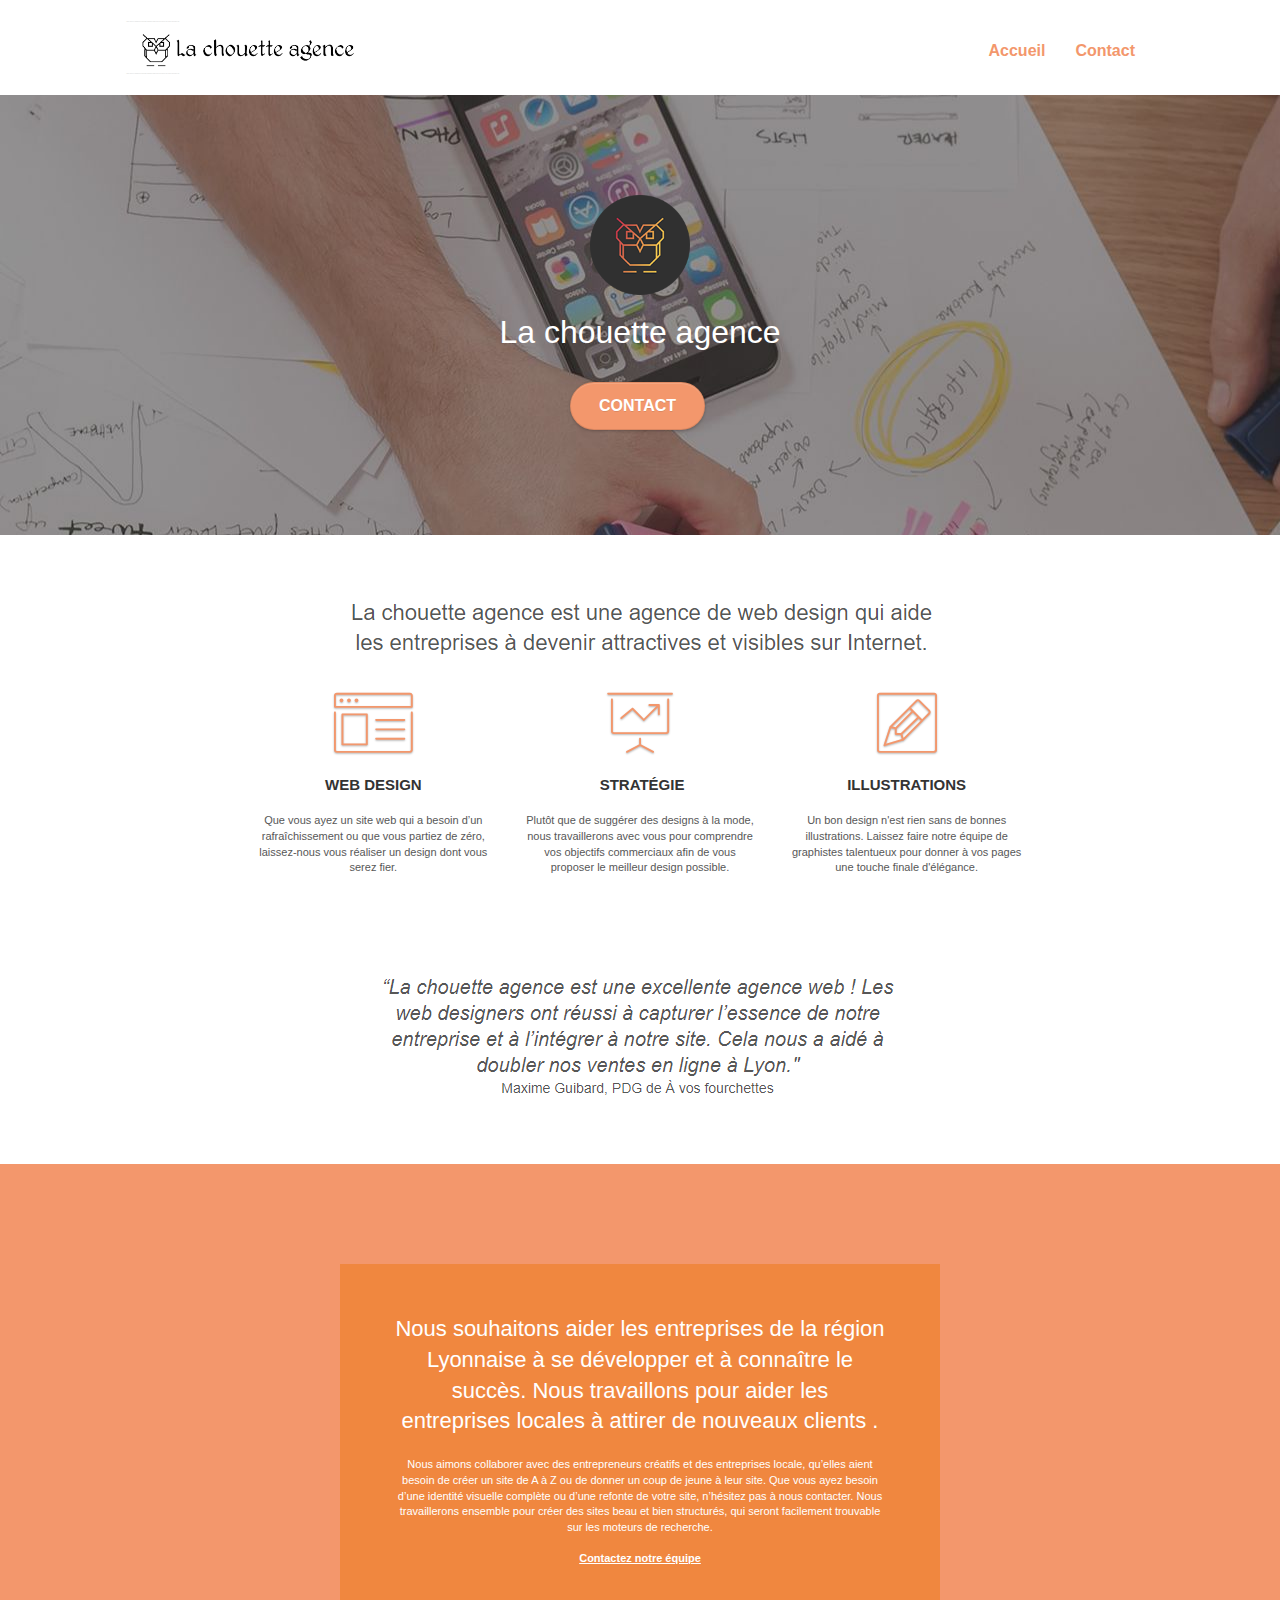
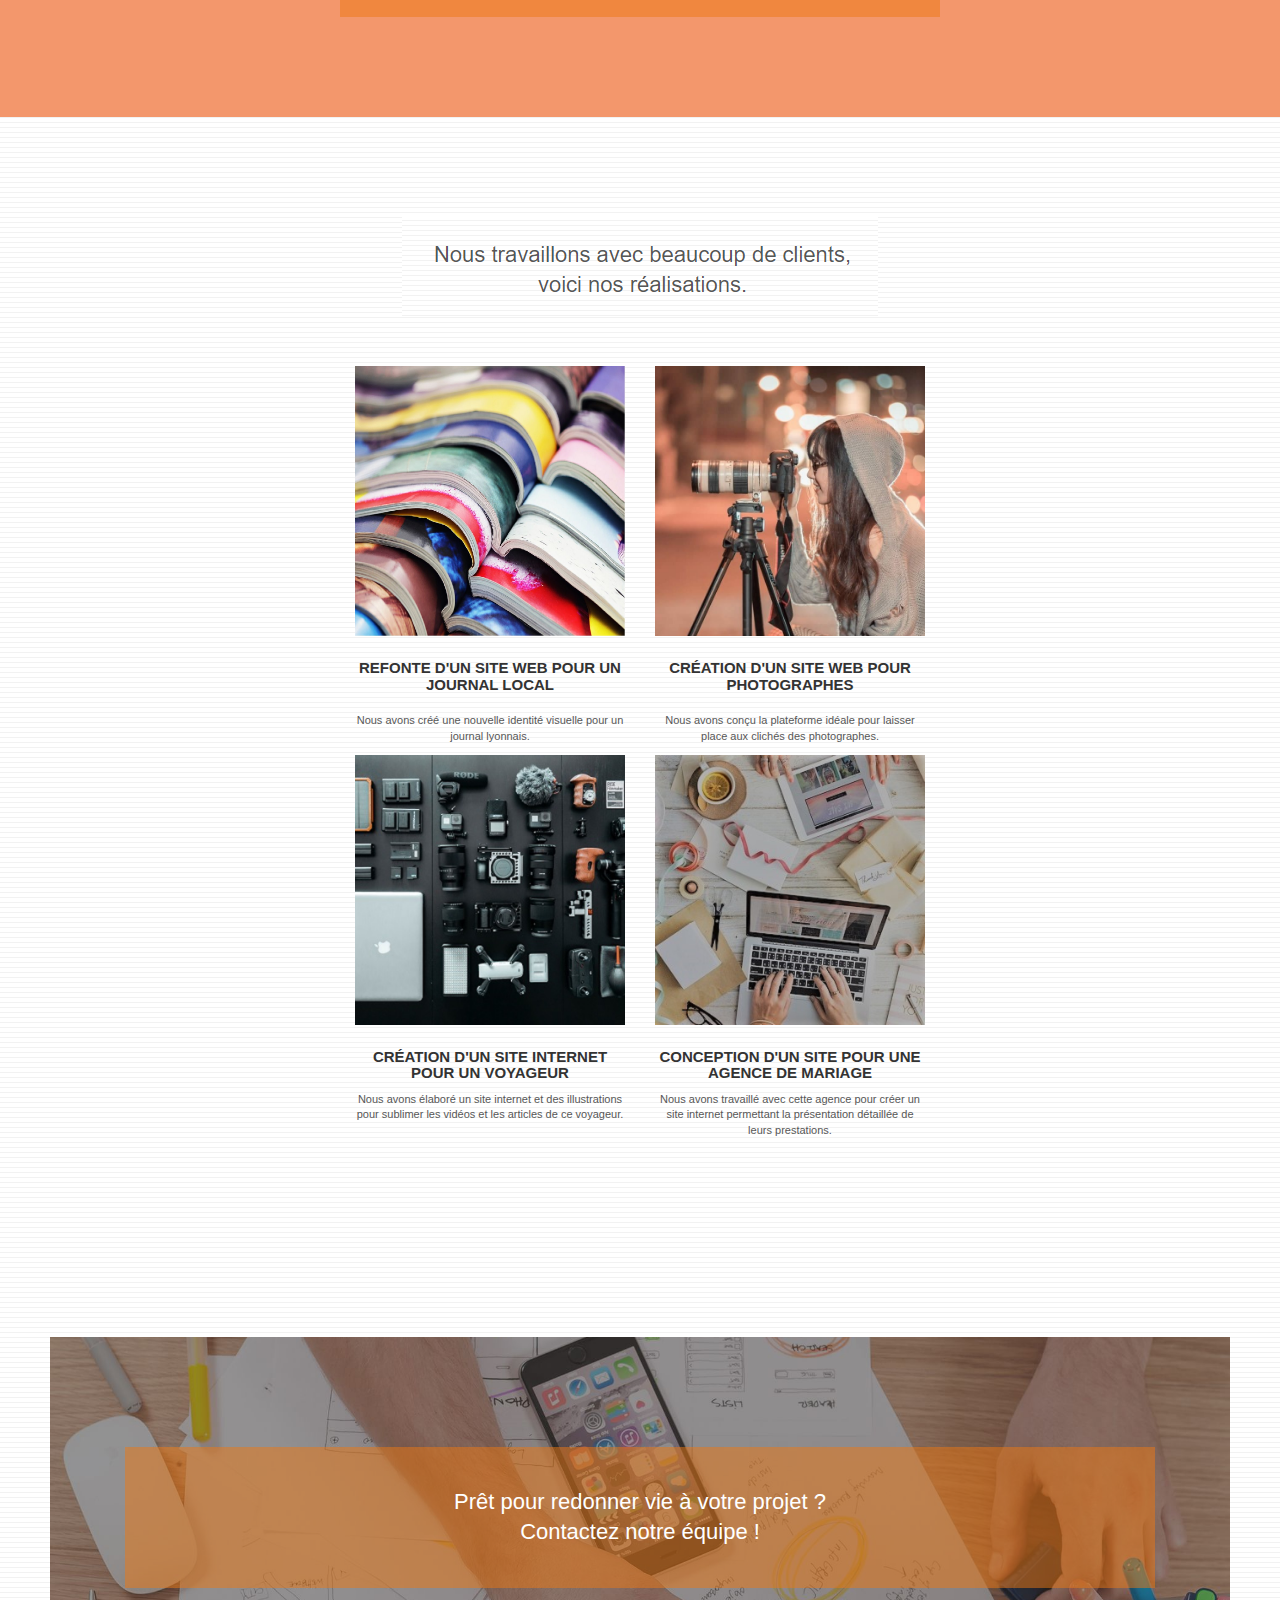
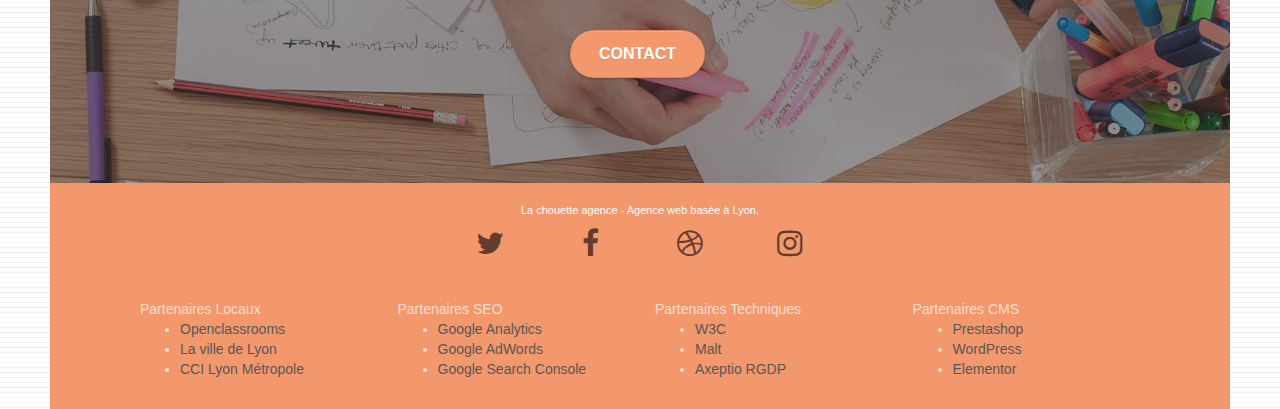
==== commit 1b24245e: "version ok" ====
--- a/index.html
+++ b/index.html
@@ -210,7 +210,7 @@
 <!-- bloc-4-portfolio END -->
 
 <!-- bloc-5-cta -->
-<div class="bloc bgc-dark-slate-blue bg-banniere d-bloc bloc-bg-texture texture-paper" id="bloc-5-cta">
+<div class="bloc bgc-dark-slate-blue bg-banniere d-bloc bloc-bg-texture texture-paper col-sm-12" id="bloc-5-cta">
 	<div class="container bloc-lg">
 		<div class="row">
 			<h2 class="mg-md text-center tc-white black-background">
@@ -256,25 +256,40 @@
 					<div class="keywords" style="color:#F3976C;">Agence web à Lyon, stratégie web, web design, illustrations, design de site web, site web, web, internet, site internet, site</div>
 				</div>
 				<div class="row perso1">
-					<div class="col-sm-6">
+					<div class="col-sm-3">
 						Partenaires Locaux
 							<ul>
 								<li><a href="https://openclassrooms.com/fr/paths">Openclassrooms</a></li>
-								<li><a href="https://www.axeptio.eu/">Axeptio RGDP</a></li>
 								<li><a href="https://www.lyon.fr/">La ville de Lyon</a></li>
 								<li><a href="https://www.lyon-metropole.cci.fr/">CCI Lyon Métropole</a></li>
 							</ul>
 					</div>
-					<div class="col-sm-6">
+					<div class="col-sm-3">
+						Partenaires SEO
+							<ul>
+								<li><a href="https://analytics.google.com/analytics/web/">Google Analytics</a></li>
+								<li><a href="https://ads.google.com/intl/fr_fr/home/">Google AdWords</a></li>
+								<li><a href="https://search.google.com/search-console/about?hl=fr">Google Search Console</a></li>
+
+							</ul>
+					</div>
+
+					<div class="col-sm-3">
 						Partenaires Techniques
-						<ul>
-							<li><a href="https://analytics.google.com/analytics/web/">Google Analytics</a></li>
-							<li><a href="https://www.w3.org/">W3C</a></li>
-							<li><a href="https://www.prestashop.com/fr?ab=1">Prestashop</a></li>
-							<li><a href="https://www.malt.fr/">Malt</a></li>
-							<li><a href="https://wordpress.com/">WordPress</a></li>
-							<li><a href="https://elementor.com/">Elementor</a></li>
-						</ul>
+							<ul>
+								<li><a href="https://www.w3.org/">W3C</a></li>
+								<li><a href="https://www.malt.fr/">Malt</a></li>
+								<li><a href="https://www.axeptio.eu/">Axeptio RGDP</a></li>
+							</ul>
+					</div>
+
+					<div class="col-sm-3">
+						Partenaires CMS
+							<ul>
+								<li><a href="https://www.prestashop.com/fr?ab=1">Prestashop</a></li>
+								<li><a href="https://wordpress.com/">WordPress</a></li>
+								<li><a href="https://elementor.com/">Elementor</a></li>
+							</ul>
 					</div>
 					
 				</div>
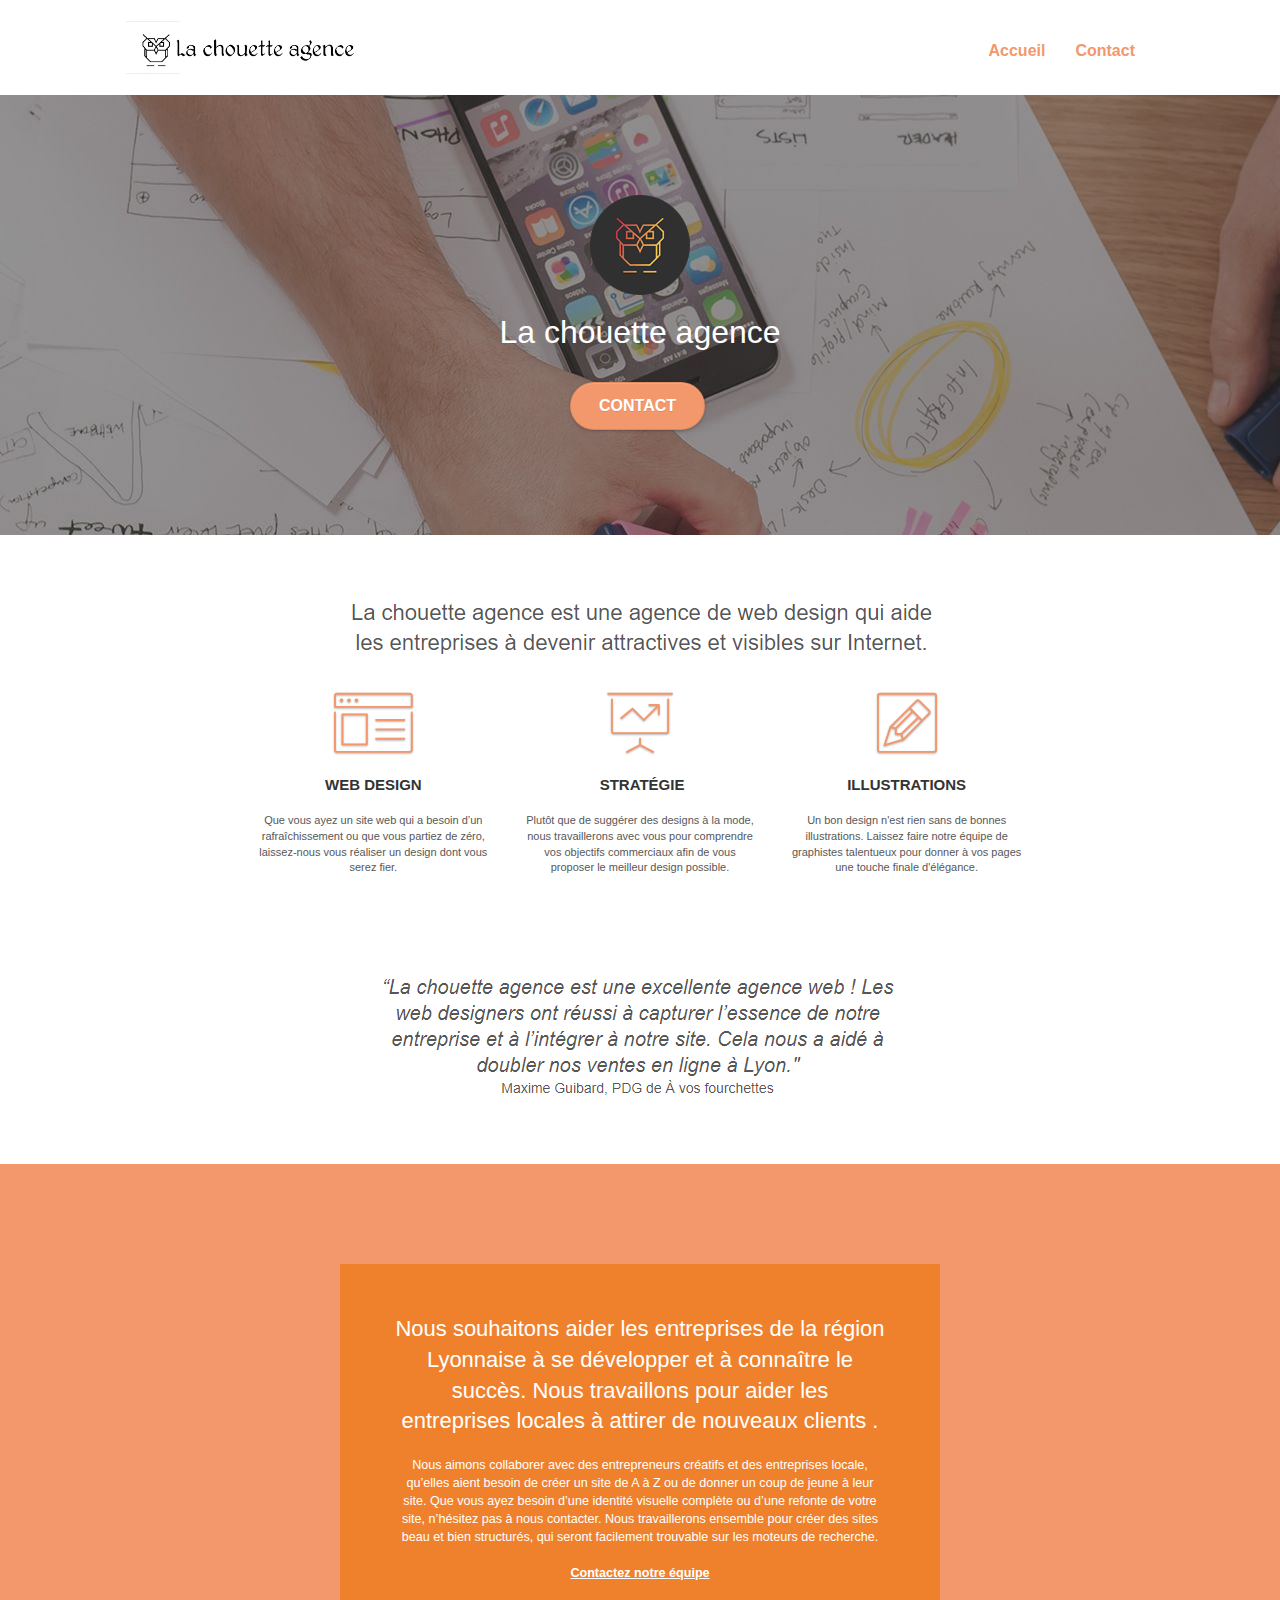
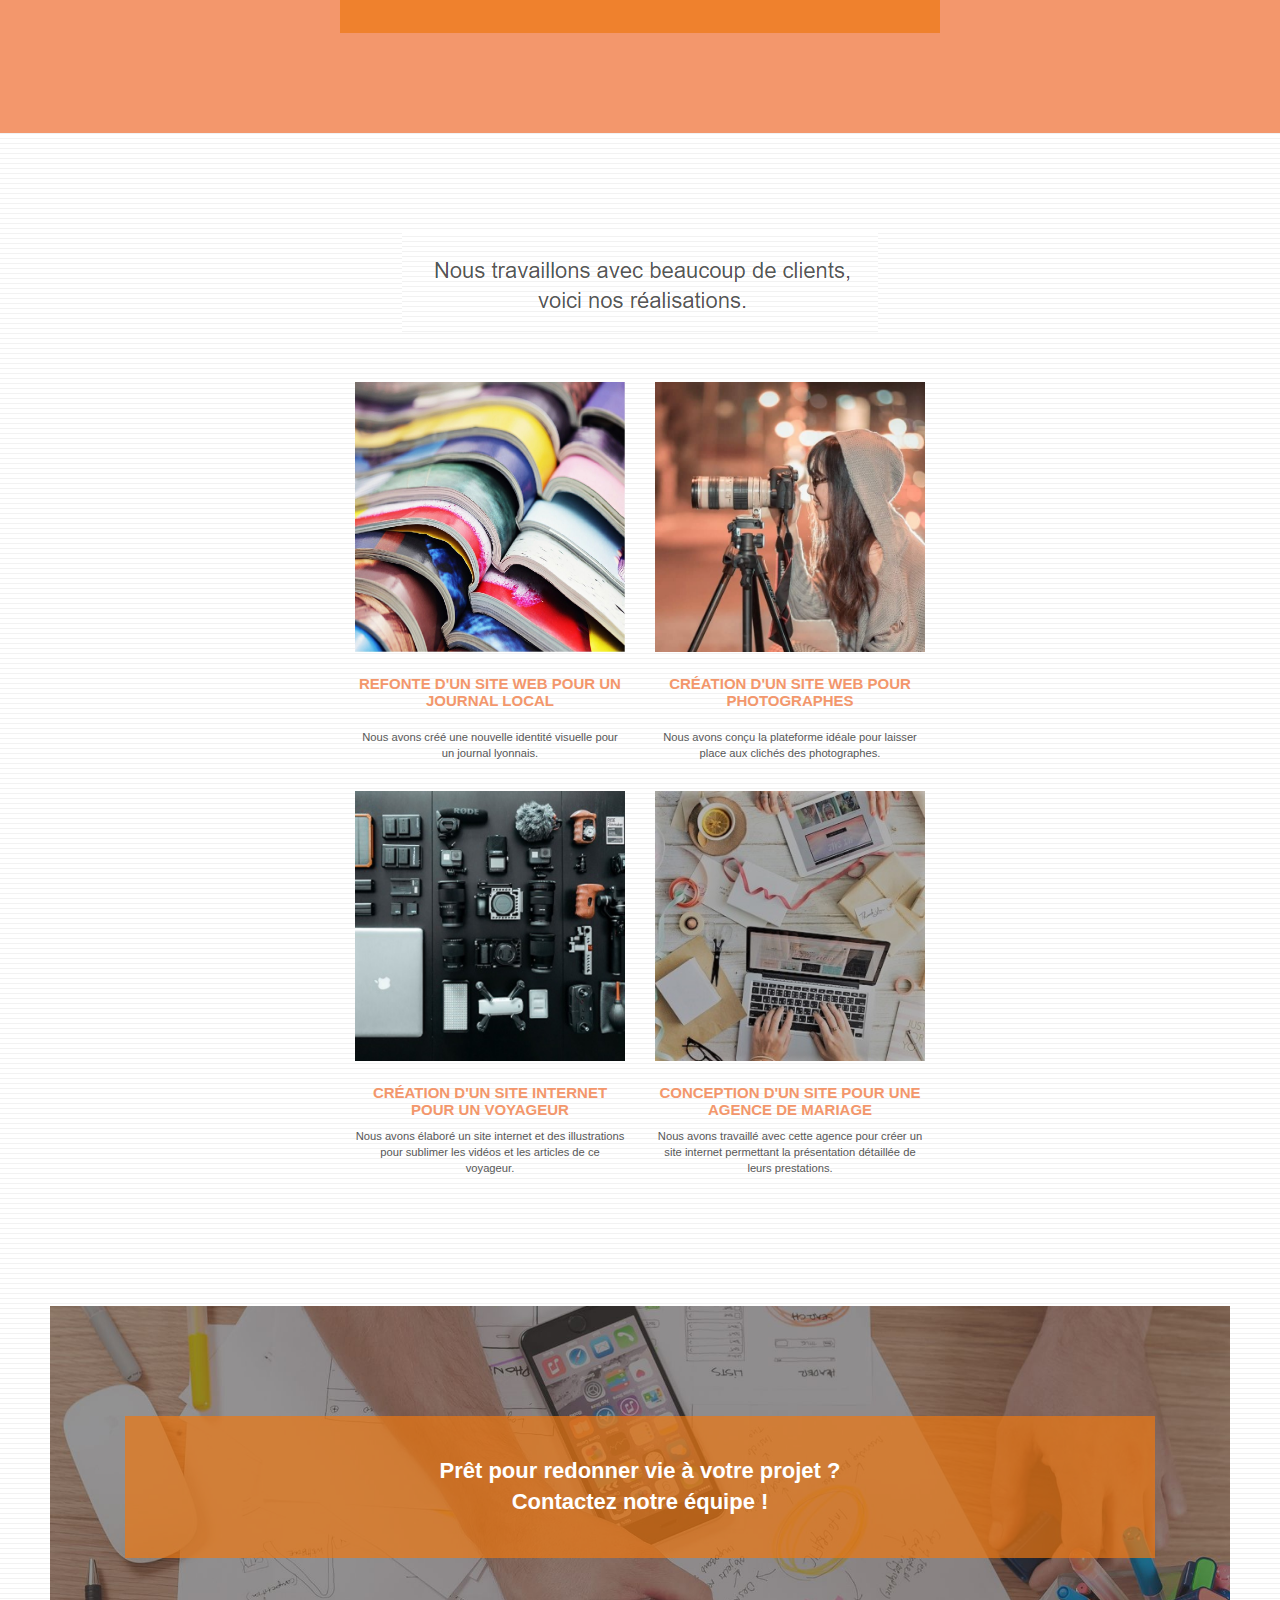
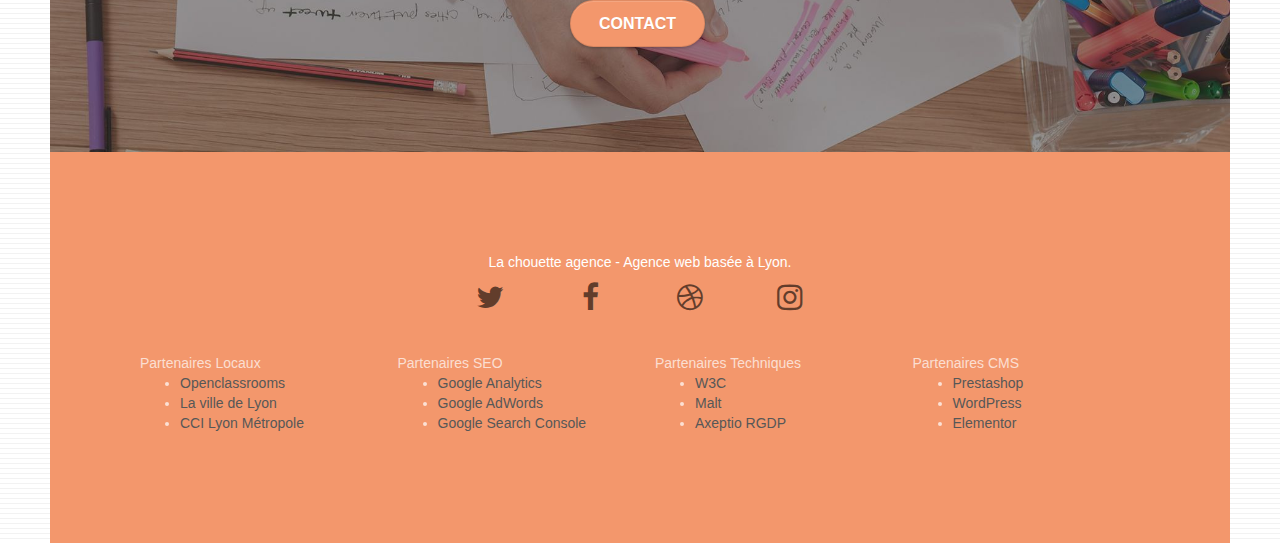
==== commit ffeb8098: "version before minif" ====
--- a/index.html
+++ b/index.html
@@ -143,7 +143,7 @@
 				<h2 class="mg-md text-center tc-white">
 					Nous souhaitons aider les entreprises de la région Lyonnaise à se développer et à connaître le succès. Nous travaillons pour aider les entreprises locales à attirer de nouveaux clients .<br>
 				</h2>
-				<p class="text-center white">
+				<p class="text-center white ca-texte2">
 					Nous aimons collaborer avec des entrepreneurs créatifs et des entreprises locale, qu’elles aient besoin de créer un site de A à Z ou de donner un coup de jeune à leur site. Que vous ayez besoin d’une identité visuelle complète ou d’une refonte de votre site, n’hésitez pas à nous contacter. Nous travaillerons ensemble pour créer des sites beau et bien structurés, qui seront facilement trouvable sur les moteurs de recherche. <br><br><a class="ltc-white bold-link" href="contact.html">Contactez notre équipe</a><br>
 				</p>
 			</div>
@@ -166,20 +166,20 @@
 		<div class="row tight-width-whitespace portfolio-row">
 			<div class="col-sm-6">
 				<a href="#" data-lightbox="img/1.jpg" data-gallery-id="gallery-1" data-caption="Refonte d'un site web pour un journal local" data-frame="snapshot-lb"><img src="img/1.jpg" alt="Lyon web design logo agence web meilleure agence et refonte site web journal" class="img-responsive portfolio-thumb" /></a>
-				<h3 class="mg-md text-center">
+				<h3 class="mg-md text-center ca-texte3">
 					Refonte d'un site web pour un journal local
 				</h3>
-				<p class="text-center">
+				<p class="text-center ca-texte4">
 					Nous avons créé une nouvelle identité visuelle pour un journal lyonnais.
 				</p>
 			</div>
 
 			<div class="col-sm-6">
 				<a href="#" data-lightbox="img/2.jpg" data-gallery-id="gallery-1" data-caption="Création d'un site web pour photographes" data-frame="snapshot-lb"><img src="img/2.jpg" class="img-responsive portfolio-thumb" alt="Lyon web design logo agence web meilleure agence, Création d'un site web pour photographes" /></a>
-				<h3 class="mg-md text-center">
+				<h3 class="mg-md text-center ca-texte3">
 					Création d'un site web pour photographes
 				</h3>
-				<p class="text-center">
+				<p class="text-center ca-texte4">
 					Nous avons conçu la plateforme idéale pour laisser place aux clichés des photographes.
 				</p>
 			</div
@@ -188,19 +188,19 @@
 		<div class="row tight-width-whitespace portfolio-row">
 			<div class="col-sm-6">
 				<a href="#" data-lightbox="img/3.jpg" data-gallery-id="gallery-1" data-caption="Création d'un site web pour photographes" data-frame="snapshot-lb"><img src="img/3.jpg" class="img-responsive portfolio-thumb" alt="Lyon web design logo agence web meilleure agence, Création d'un site web pour photographes" /></a>
-				<h3 class="text-center">
+				<h3 class="text-center ca-texte3">
 					Création d'un site internet pour un voyageur
 				</h3>
-				<p class="text-center">
+				<p class="text-center ca-texte4">
 					Nous avons élaboré un site internet et des illustrations pour sublimer les vidéos et les articles de ce voyageur.
 				</p>
 			</div>
 			<div class="col-sm-6">
 				<a href="#" data-lightbox="img/4.jpg" data-gallery-id="gallery-1" data-caption="Conception d'un site pour une agence de mariage" data-frame="snapshot-lb"><img src="img/4.jpg" class="img-responsive portfolio-thumb" alt="Lyon web design logo agence web meilleure agence, Création d'un site web pour agence de mariage" /></a>
-				<h3 class="text-center">
+				<h3 class="text-center ca-texte3">
 					Conception d'un site pour une agence de mariage
 				</h3>
-				<p class="text-center">
+				<p class="text-center ca-texte4">
 					Nous avons travaillé avec cette agence pour créer un site internet permettant la présentation détaillée de leurs prestations.
 				</p>
 			</div>
@@ -210,10 +210,10 @@
 <!-- bloc-4-portfolio END -->
 
 <!-- bloc-5-cta -->
-<div class="bloc bgc-dark-slate-blue bg-banniere d-bloc bloc-bg-texture texture-paper col-sm-12" id="bloc-5-cta">
+<div class="bloc bgc-dark-slate-blue bg-banniere d-bloc bloc-bg-texture texture-paper" id="bloc-5-cta">
 	<div class="container bloc-lg">
 		<div class="row">
-			<h2 class="mg-md text-center tc-white black-background">
+			<h2 class="mg-md text-center tc-white black-background ca-texte5">
 				Prêt pour redonner vie à votre projet ?<br>Contactez notre équipe !
 			</h2>
 			<div class="col-sm-12 text-center">
@@ -226,10 +226,10 @@
 
 <!-- Footer - bloc-8 -->
 <div class="bloc bgc-atomic-tangerine d-bloc" id="bloc-8">
-	<div class="container bloc-sm">
+	<div class="container bloc-lg">
 		<div class="row">
 			<div class="col-sm-12">
-				<p class="text-center white">
+				<p class="text-center white ca-texte1">
 					La chouette agence - Agence web basée à Lyon.<br>
 				</p>
 				<div class="row row-no-gutters social">
@@ -304,4 +304,4 @@
     
 
 </body>
-</html>
+</html>--- a/css/style.css
+++ b/css/style.css
@@ -748,7 +748,7 @@
 }
 
 .portfolio-row {
-    margin-bottom: 44px;
+    margin-bottom: 0px;
     margin-top: 50px;
 }
 
@@ -757,7 +757,7 @@
 }
 
 .black-background {
-    background-color: rgba(237, 120, 18, 0.5);
+    background-color: rgba(237, 120, 18, 0.7);
     padding: 40px 40px 40px 40px;
 }
 
@@ -1047,17 +1047,6 @@
     }
 
 
-.adresse {
-    font-size: 1em;
-    text-align: center;
-    margin-left: 50px;
-}
-
-.perso1{
-    display:flex;
-    justify-content: space-around!important;
-}
-
 .social {
     display: flex;
     margin-left: 33%;
@@ -1081,7 +1070,46 @@
 }
 
 .email{
-    color: #F3976C;
+    
     text-decoration: none;
-}
-
+    font-weight: bold;
+}
+
+.blocperso{
+    width: 100%!important;
+}
+
+.adresse {
+    font-size: 1em;
+    text-align: center;
+    margin-left: 50px;
+}
+
+.visite{
+    font-size: 1.2em;
+    text-align: center;
+    padding-right: 30px;
+    padding-left: 30px;
+    color: #F3976C!important;
+}
+
+.ca-texte1{
+    font-size: 1em;
+}
+
+.ca-texte2{
+    font-size:0.9em;
+}
+
+.ca-texte3{
+    color: #F3976C!important;
+}
+
+.ca-texte4{
+    font-size: 0.8em;
+    margin-bottom: 30px;
+}
+
+.ca-texte5{
+    font-weight: bold;
+}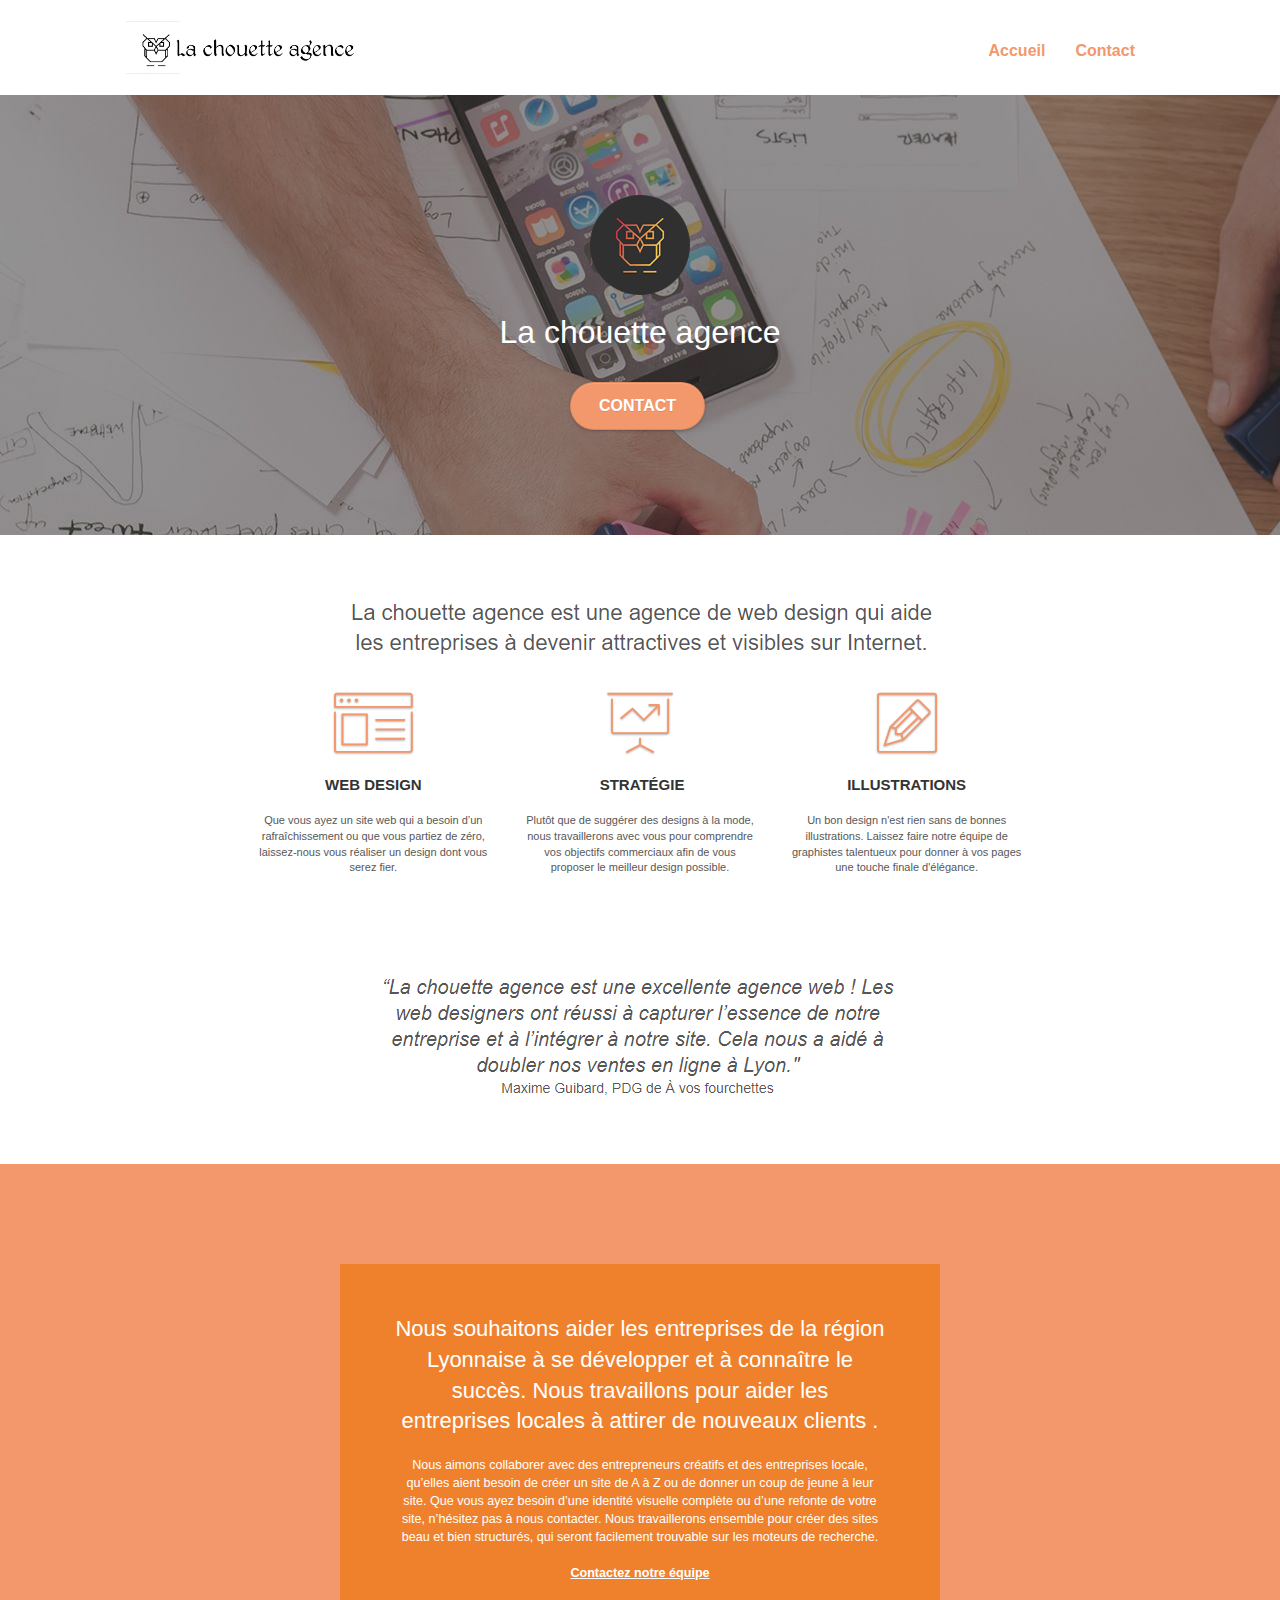
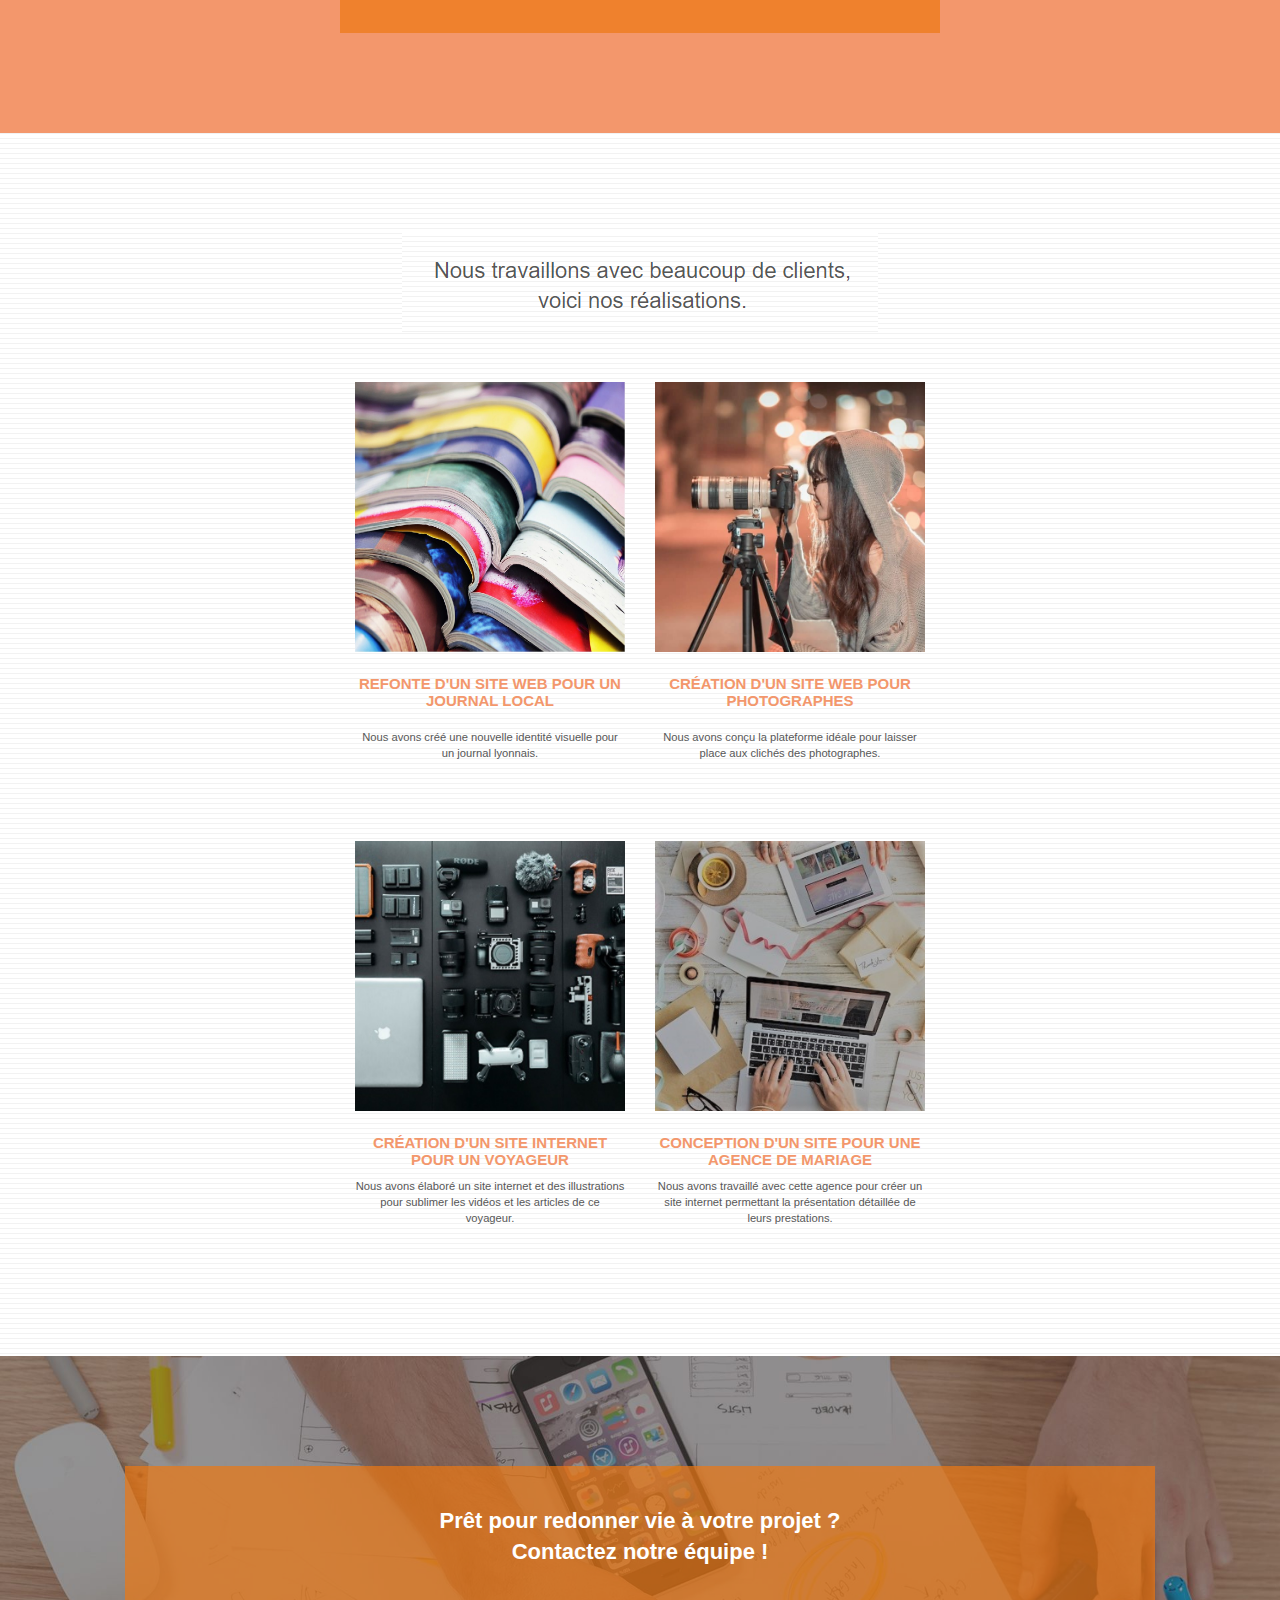
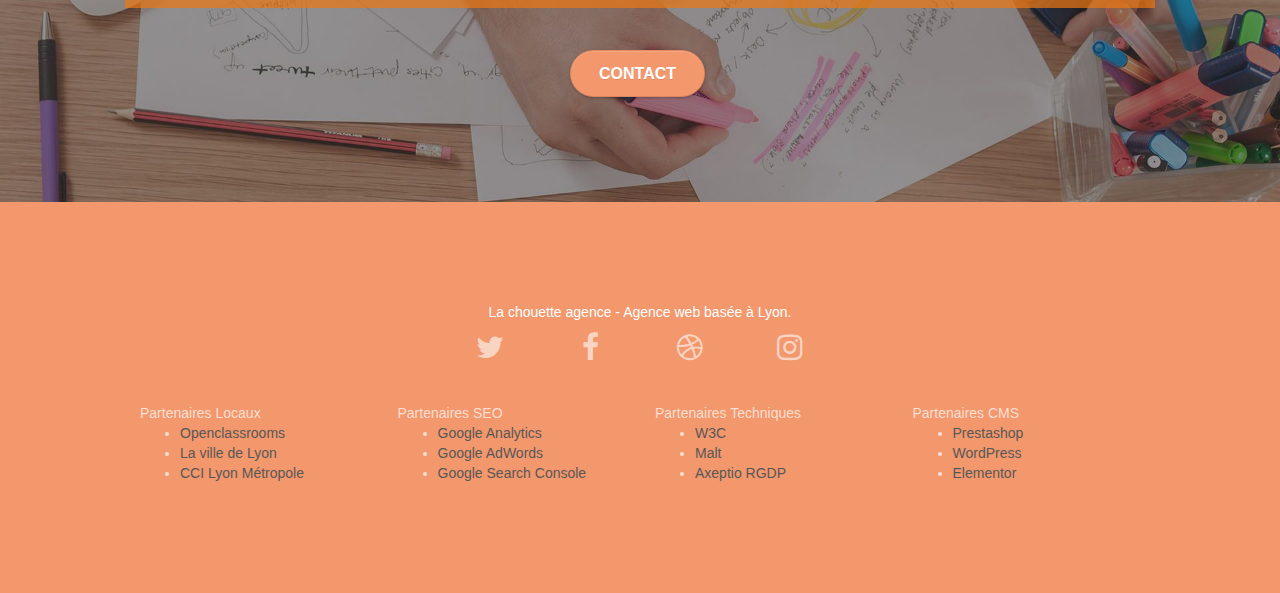
==== commit a9b3adef: "checked with validator" ====
--- a/index.html
+++ b/index.html
@@ -182,7 +182,7 @@
 				<p class="text-center ca-texte4">
 					Nous avons conçu la plateforme idéale pour laisser place aux clichés des photographes.
 				</p>
-			</div
+			</div>
 		</div>
 		
 		<div class="row tight-width-whitespace portfolio-row">
@@ -301,7 +301,6 @@
 
 </div>
 <!-- Principal conteneur END -->
-    
 
 </body>
 </html>--- a/css/style.css
+++ b/css/style.css
@@ -809,7 +809,7 @@
 }
 
 .icon-dark-slate-blue {
-    color: #!important;
+    color: #FFFFFF!important;
     border-color: #364577!important;
 }
 
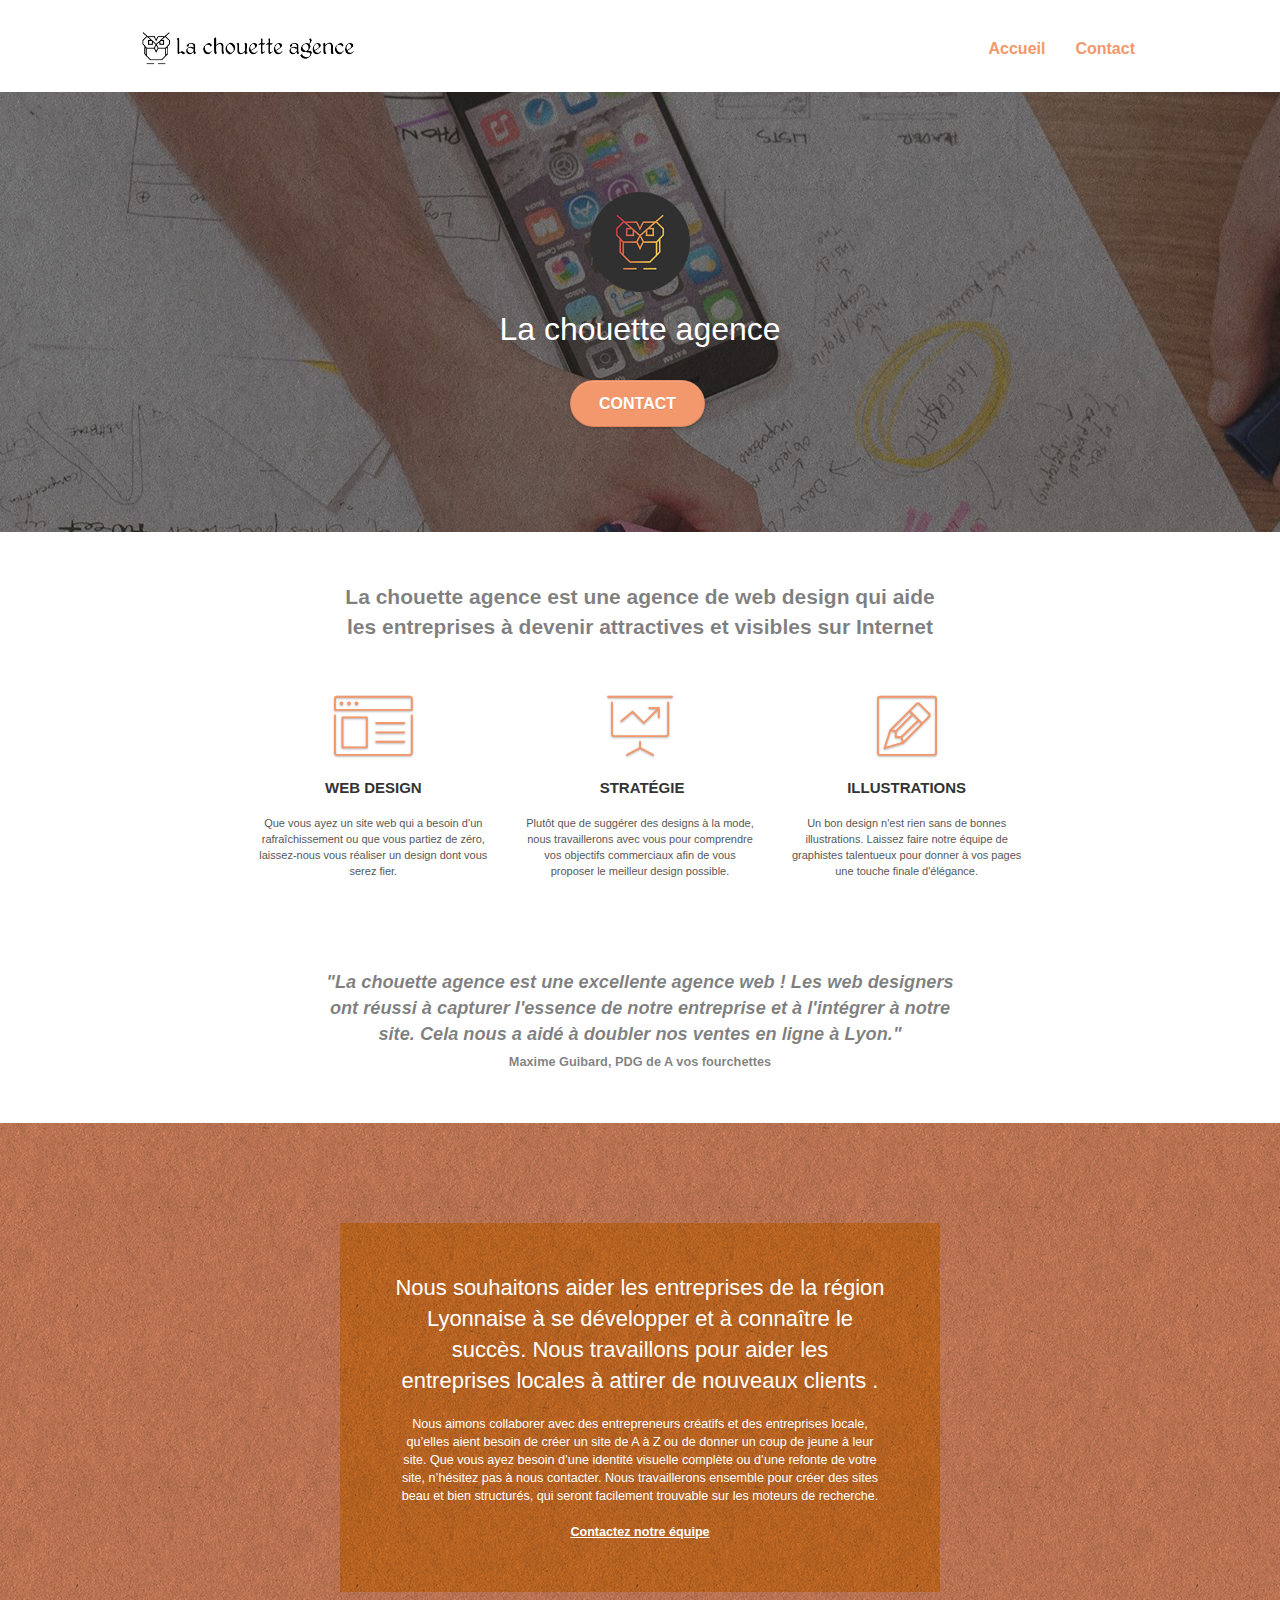
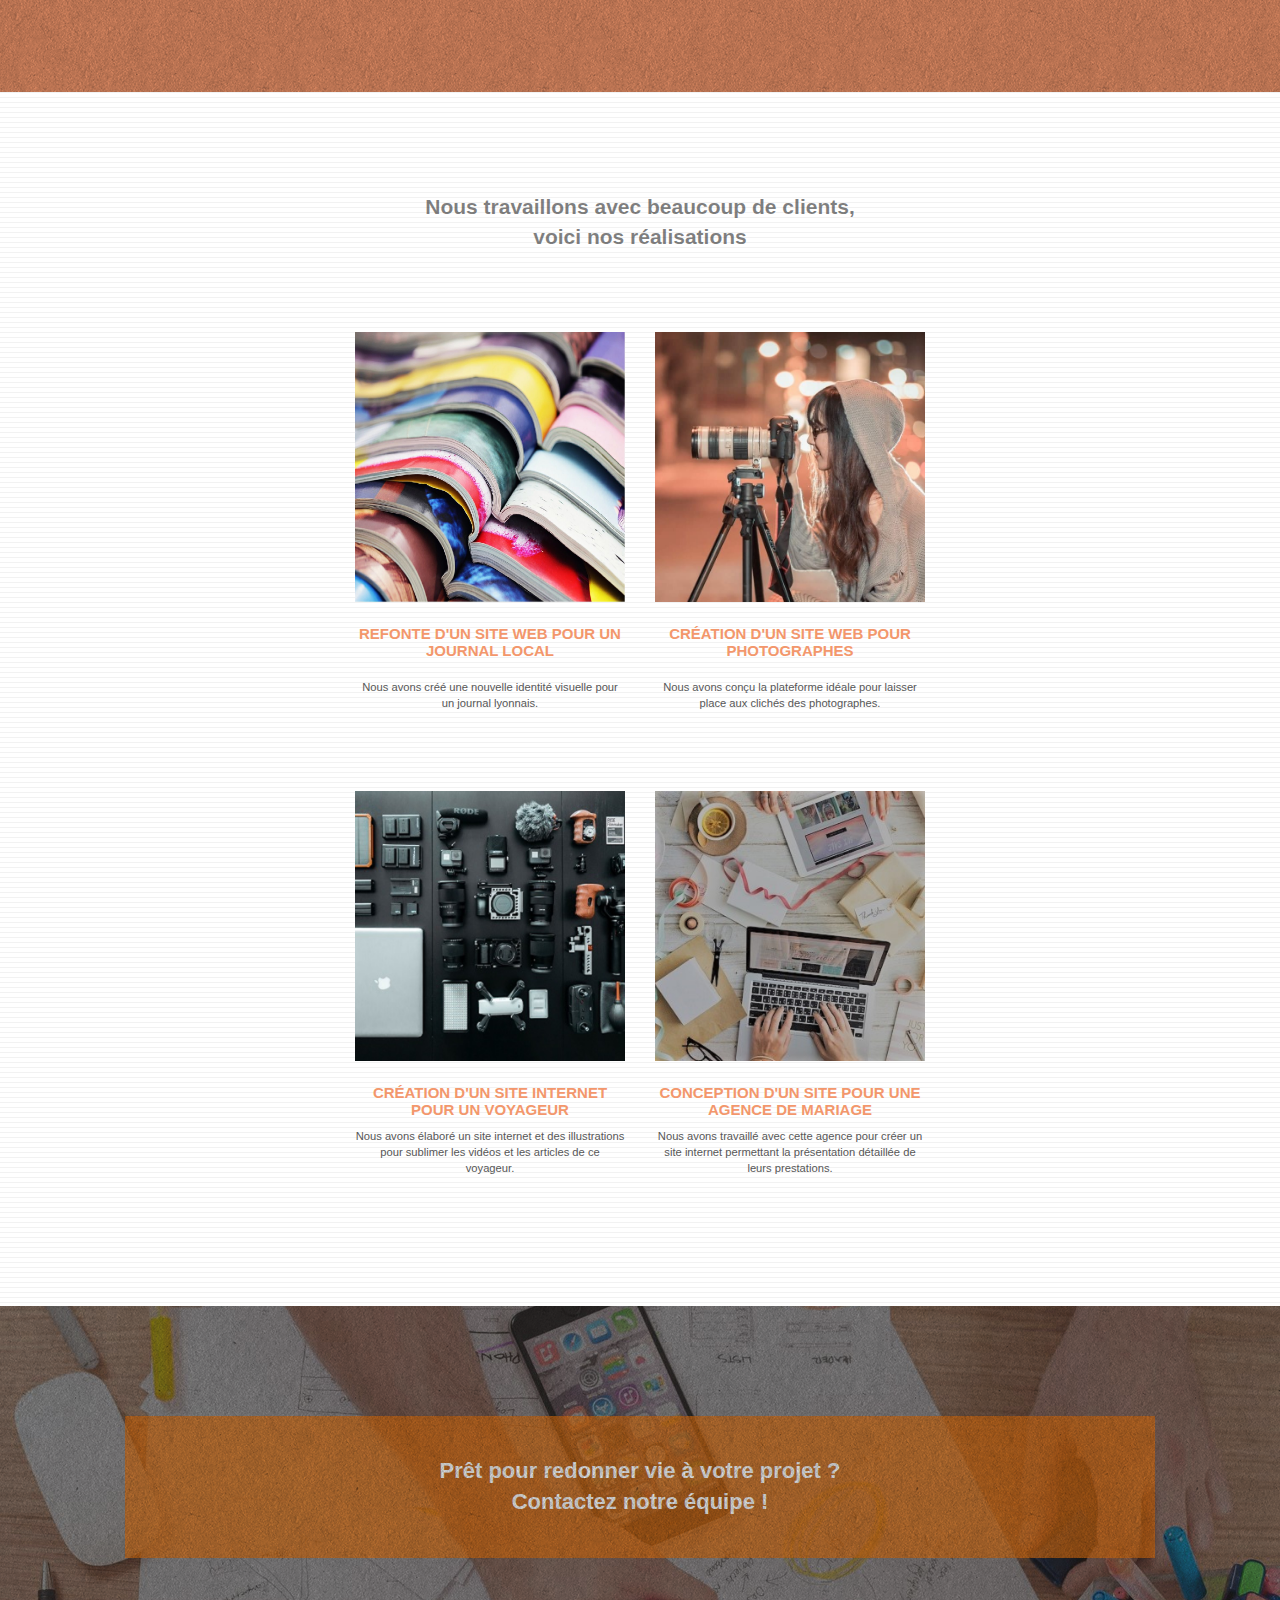
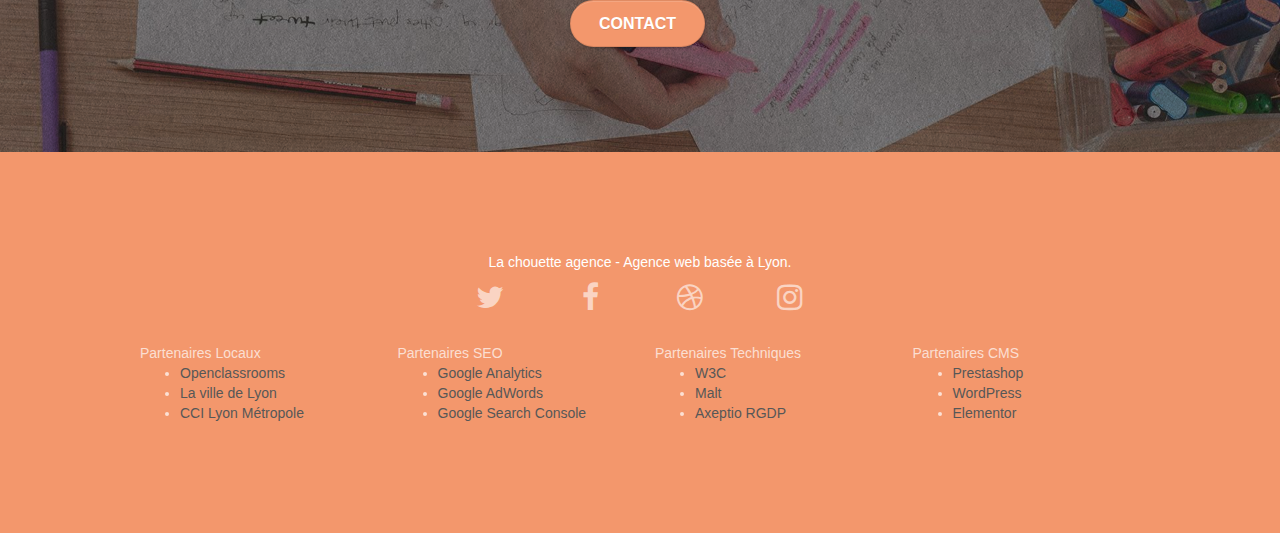
==== commit 3b7ba80a: "version corrigée" ====
--- a/index.html
+++ b/index.html
@@ -40,9 +40,7 @@
 
 		<nav class="navbar row">
 			<div class="navbar-header">
-				<div class="keywords" style="color:#cccccc;font-size:1px;">Agence web à lyon, stratégie web, web design, illustrations, design de site web, site web, web, internet, site internet, site</div>
 				<a class="navbar-brand" href="index.html"><img src="img/la-chouette-agence.png" alt="Lyon web design logo agence web meilleure agence" height="40" /></a>
-				<div class="keywords" style="color:#cccccc;font-size:1px;">Agence web à lyon, stratégie web, web design, illustrations, design de site web, site web, web, internet, site internet, site</div>
 				<button id="nav-toggle" type="button" class="ui-navbar-toggle navbar-toggle" data-toggle="collapse" data-target=".navbar-1">
 					<span class="sr-only">Toggle navigation</span><span class="icon-bar"></span><span class="icon-bar"></span><span class="icon-bar"></span>
 				</button>
@@ -65,7 +63,7 @@
 <!-- bloc-0 END -->
 
 <!-- bloc-1-presentation -->
-<div class="bloc bgc-dark-slate-blue bg-banniere d-bloc bg-t-edge bloc-bg-texture texture-paper b-parallax" id="bloc-1-hero">
+<header class="bloc bgc-dark-slate-blue bg-banniere d-bloc bg-t-edge bloc-bg-texture texture-paper b-parallax" id="bloc-1-hero">
 	<div class="container bloc-lg">
 		<div class="row tight-width-whitespace">
 			<div class="col-sm-12">
@@ -79,15 +77,15 @@
 			</div>
 		</div>
 	</div>
-</div>
+</header>
 <!-- bloc-1-presentation END -->
 
 <!-- bloc-2-services -->
-<div class="bloc bgc-white l-bloc" id="bloc-2-services">
+<section class="bloc bgc-white l-bloc" id="bloc-2-services">
 	<div class="container bloc-md">
 		<div class="row">
-			<div class="col-sm-12 text-center">
-				<img class="imgsmall" alt="agence web, agence web lyon, web design lyon, stratégie web" src="img/title.png" />
+			<div class="col-sm-12 text-center title">
+				La chouette agence est une agence de web design qui aide <br>les entreprises à devenir attractives et visibles sur Internet
 			</div>
 		</div>
 		<div class="row voffset-lg med-width-whitespace">
@@ -126,17 +124,17 @@
 			</div>
 		</div>
 		<div class="row voffset-lg voffset">
-			<div class="col-xs-12 col-md-8 col-md-offset-2 text-center">
-				<img class="imgsmall" alt="agence web, agence web Lyon, web design lyon, stratégie web" src="img/citation.png" />
-
-			</div>
-		</div>
-	</div>
-</div>
+			<div class="col-xs-12 col-md-8 col-md-offset-2 text-center citation">
+				"La chouette agence est une excellente agence web ! Les web designers ont réussi à capturer l'essence de notre entreprise et à l'intégrer à notre site. Cela nous a aidé à doubler nos ventes en ligne à Lyon."<br>
+				<span>Maxime Guibard, PDG de A vos fourchettes</span>
+			</div>
+		</div>
+	</div>
+</section>
 <!-- bloc-2-services END -->
 
 <!-- bloc-3-what-i-do -->
-<div class="bloc tc-white bgc-atomic-tangerine bg-presentation d-bloc bloc-bg-texture texture-paper b-parallax" id="bloc-3-what-i-do">
+<section class="bloc tc-white bgc-atomic-tangerine bg-presentation d-bloc bloc-bg-texture texture-paper b-parallax" id="bloc-3-what-i-do">
 	<div class="container bloc-lg">
 		<div class="row tight-width-whitespace black-background">
 			<div class="col-sm-12">
@@ -149,22 +147,22 @@
 			</div>
 		</div>
 	</div>
-</div>
+</section>
 <!-- bloc-3-what-i-do END -->
 
 <!-- bloc-4-portfolio -->
 <div class="bloc bgc-white bg-lines-h2-bg bg-repeat l-bloc" id="bloc-4-portfolio">
 	<div class="container bloc-lg">
 		<div class="row">
-			<div class="col-sm-12 text-center">
-				<img alt="agence web, agence web Lyon, web design Lyon, stratégie web" src="img/title2.png" />
+			<div class="col-sm-12 text-center title">
+				Nous travaillons avec beaucoup de clients, <br>voici nos réalisations
 			</div>
 		</div>
 		
 
 
 		<div class="row tight-width-whitespace portfolio-row">
-			<div class="col-sm-6">
+			<article class="col-sm-6">
 				<a href="#" data-lightbox="img/1.jpg" data-gallery-id="gallery-1" data-caption="Refonte d'un site web pour un journal local" data-frame="snapshot-lb"><img src="img/1.jpg" alt="Lyon web design logo agence web meilleure agence et refonte site web journal" class="img-responsive portfolio-thumb" /></a>
 				<h3 class="mg-md text-center ca-texte3">
 					Refonte d'un site web pour un journal local
@@ -172,9 +170,9 @@
 				<p class="text-center ca-texte4">
 					Nous avons créé une nouvelle identité visuelle pour un journal lyonnais.
 				</p>
-			</div>
-
-			<div class="col-sm-6">
+			</article>
+
+			<article class="col-sm-6">
 				<a href="#" data-lightbox="img/2.jpg" data-gallery-id="gallery-1" data-caption="Création d'un site web pour photographes" data-frame="snapshot-lb"><img src="img/2.jpg" class="img-responsive portfolio-thumb" alt="Lyon web design logo agence web meilleure agence, Création d'un site web pour photographes" /></a>
 				<h3 class="mg-md text-center ca-texte3">
 					Création d'un site web pour photographes
@@ -182,11 +180,11 @@
 				<p class="text-center ca-texte4">
 					Nous avons conçu la plateforme idéale pour laisser place aux clichés des photographes.
 				</p>
-			</div>
+			</article>
 		</div>
 		
 		<div class="row tight-width-whitespace portfolio-row">
-			<div class="col-sm-6">
+			<article class="col-sm-6">
 				<a href="#" data-lightbox="img/3.jpg" data-gallery-id="gallery-1" data-caption="Création d'un site web pour photographes" data-frame="snapshot-lb"><img src="img/3.jpg" class="img-responsive portfolio-thumb" alt="Lyon web design logo agence web meilleure agence, Création d'un site web pour photographes" /></a>
 				<h3 class="text-center ca-texte3">
 					Création d'un site internet pour un voyageur
@@ -194,8 +192,8 @@
 				<p class="text-center ca-texte4">
 					Nous avons élaboré un site internet et des illustrations pour sublimer les vidéos et les articles de ce voyageur.
 				</p>
-			</div>
-			<div class="col-sm-6">
+			</article>
+			<article class="col-sm-6">
 				<a href="#" data-lightbox="img/4.jpg" data-gallery-id="gallery-1" data-caption="Conception d'un site pour une agence de mariage" data-frame="snapshot-lb"><img src="img/4.jpg" class="img-responsive portfolio-thumb" alt="Lyon web design logo agence web meilleure agence, Création d'un site web pour agence de mariage" /></a>
 				<h3 class="text-center ca-texte3">
 					Conception d'un site pour une agence de mariage
@@ -203,14 +201,14 @@
 				<p class="text-center ca-texte4">
 					Nous avons travaillé avec cette agence pour créer un site internet permettant la présentation détaillée de leurs prestations.
 				</p>
-			</div>
+			</article>
 		</div>
 	</div>
 </div>
 <!-- bloc-4-portfolio END -->
 
 <!-- bloc-5-cta -->
-<div class="bloc bgc-dark-slate-blue bg-banniere d-bloc bloc-bg-texture texture-paper" id="bloc-5-cta">
+<section class="bloc bgc-dark-slate-blue bg-banniere d-bloc bloc-bg-texture texture-paper" id="bloc-5-cta">
 	<div class="container bloc-lg">
 		<div class="row">
 			<h2 class="mg-md text-center tc-white black-background ca-texte5">
@@ -221,11 +219,11 @@
 			</div>
 		</div>
 	</div>
-</div>
+</section>
 <!-- bloc-5-cta END -->
 
 <!-- Footer - bloc-8 -->
-<div class="bloc bgc-atomic-tangerine d-bloc" id="bloc-8">
+<footer class="bloc bgc-atomic-tangerine d-bloc" id="bloc-8">
 	<div class="container bloc-lg">
 		<div class="row">
 			<div class="col-sm-12">
@@ -253,7 +251,6 @@
 							<a class="social" href="https://www.instagram.com/?hl=fr"><span class="fa fa-instagram icon-md"></span></a>
 						</div>
 					</div>
-					<div class="keywords" style="color:#F3976C;">Agence web à Lyon, stratégie web, web design, illustrations, design de site web, site web, web, internet, site internet, site</div>
 				</div>
 				<div class="row perso1">
 					<div class="col-sm-3">
@@ -296,7 +293,7 @@
 			</div>
 		</div>
 	</div>
-</div>
+</footer>
 <!-- Footer - bloc-8 END -->
 
 </div>
--- a/css/style.css
+++ b/css/style.css
@@ -24,7 +24,7 @@
     bottom: 0;
     width: 100%;
     z-index: 100000;
-    background: #FFFFFF url("img/pageload-spinner.gif") no-repeat center center;
+    background: #FFFFFF url("../img/pageload-spinner.gif") no-repeat center center;
 }
 
 .bloc {
@@ -91,7 +91,7 @@
 }
 
 .texture-paper::before {
-    background: url("img/texture-paper.png");
+    background: url("../img/texture-paper.png");
     background-size: 280px 280px;
 }
 
@@ -852,13 +852,13 @@
     }
 }
 
-@media only screen and (min-device-width: 768px) and (max-device-width: 1024px) and (orientation: landscape) {
+@media only screen and (min-width: 768px) and (max-width: 1024px) and (orientation: landscape) {
     .b-parallax {
         background-attachment: scroll;
     }
 }
 
-@media only screen and (min-device-width: 1024px) and (max-device-width: 1366px) and (-webkit-min-device-pixel-ratio: 1.5) {
+@media only screen and (min-width: 1024px) and (max-width: 1366px) and (-webkit-min-pixel-ratio: 1.5) {
     .b-parallax {
         background-attachment: scroll;
     }
@@ -876,10 +876,7 @@
         overflow-x: hidden;
         position: relative;
     }
-    .bloc {
-        padding-left: constant(safe-area-inset-left);
-        padding-right: constant(safe-area-inset-right);
-    }
+    
     .bloc-group,
     .bloc-group .bloc {
         display: block;
@@ -888,8 +885,6 @@
     .bloc-fill-screen .fill-bloc-top-edge,
     .bloc-fill-screen .fill-bloc-bottom-edge {
         padding: 0 20px;
-        padding-left: constant(safe-area-inset-left);
-        padding-right: constant(safe-area-inset-right);
     }
 }
 
@@ -1058,6 +1053,10 @@
     width: 70%;
     height: 70%;
 }
+
+.perso1{
+    display: none;
+}
 }
 
 .icon-lg{
@@ -1112,4 +1111,27 @@
 
 .ca-texte5{
     font-weight: bold;
+}
+
+.citation{
+    font-size: 1.3em;
+    font-style: italic;
+    font-weight: bold;   
+    font-family: "HelveticaNeue-Light", "Helvetica Neue Light", "Helvetica Neue", Helvetica, Arial; 
+}
+
+.citation span{
+    font-size: 0.7em;
+    font-style: normal;
+}
+
+.title{
+    font-size: 1.5em;
+    font-weight: bold;
+    font-family: "HelveticaNeue-Light", "Helvetica Neue Light", "Helvetica Neue", Helvetica, Arial;
+    margin-bottom: 30px;
+}
+
+.social{
+    margin-bottom: 30px;
 }--- a/css/et-line.css
+++ b/css/et-line.css
@@ -1,519 +1 @@
-@font-face {
-    font-family: et-line;
-    src: url(../fonts/et-line.eot);
-    src: url(../fonts/et-line.eot?#iefix) format('embedded-opentype'), url(../fonts/et-line.woff) format('woff'), url(../fonts/et-line.ttf) format('truetype'), url(../fonts/et-line.svg#et-line) format('svg');
-    font-weight: 400;
-    font-style: normal
-}
-
-.et-icon-adjustments,
-.et-icon-alarmclock,
-.et-icon-anchor,
-.et-icon-aperture,
-.et-icon-attachment,
-.et-icon-bargraph,
-.et-icon-basket,
-.et-icon-beaker,
-.et-icon-bike,
-.et-icon-book-open,
-.et-icon-briefcase,
-.et-icon-browser,
-.et-icon-calendar,
-.et-icon-camera,
-.et-icon-caution,
-.et-icon-chat,
-.et-icon-circle-compass,
-.et-icon-clipboard,
-.et-icon-clock,
-.et-icon-cloud,
-.et-icon-compass,
-.et-icon-desktop,
-.et-icon-dial,
-.et-icon-document,
-.et-icon-documents,
-.et-icon-download,
-.et-icon-dribbble,
-.et-icon-edit,
-.et-icon-envelope,
-.et-icon-expand,
-.et-icon-facebook,
-.et-icon-flag,
-.et-icon-focus,
-.et-icon-gears,
-.et-icon-genius,
-.et-icon-gift,
-.et-icon-global,
-.et-icon-globe,
-.et-icon-googleplus,
-.et-icon-grid,
-.et-icon-happy,
-.et-icon-hazardous,
-.et-icon-heart,
-.et-icon-hotairballoon,
-.et-icon-hourglass,
-.et-icon-key,
-.et-icon-laptop,
-.et-icon-layers,
-.et-icon-lifesaver,
-.et-icon-lightbulb,
-.et-icon-linegraph,
-.et-icon-linkedin,
-.et-icon-lock,
-.et-icon-magnifying-glass,
-.et-icon-map,
-.et-icon-map-pin,
-.et-icon-megaphone,
-.et-icon-mic,
-.et-icon-mobile,
-.et-icon-newspaper,
-.et-icon-notebook,
-.et-icon-paintbrush,
-.et-icon-paperclip,
-.et-icon-pencil,
-.et-icon-phone,
-.et-icon-picture,
-.et-icon-pictures,
-.et-icon-piechart,
-.et-icon-presentation,
-.et-icon-pricetags,
-.et-icon-printer,
-.et-icon-profile-female,
-.et-icon-profile-male,
-.et-icon-puzzle,
-.et-icon-quote,
-.et-icon-recycle,
-.et-icon-refresh,
-.et-icon-ribbon,
-.et-icon-rss,
-.et-icon-sad,
-.et-icon-scissors,
-.et-icon-scope,
-.et-icon-search,
-.et-icon-shield,
-.et-icon-speedometer,
-.et-icon-strategy,
-.et-icon-streetsign,
-.et-icon-tablet,
-.et-icon-target,
-.et-icon-telescope,
-.et-icon-toolbox,
-.et-icon-tools,
-.et-icon-tools-2,
-.et-icon-trophy,
-.et-icon-tumblr,
-.et-icon-twitter,
-.et-icon-upload,
-.et-icon-video,
-.et-icon-wallet,
-.et-icon-wine {
-    font-family: et-line;
-    speak: none;
-    font-style: normal;
-    font-weight: 400;
-    font-variant: normal;
-    text-transform: none;
-    line-height: 1;
-    -webkit-font-smoothing: antialiased;
-    -moz-osx-font-smoothing: grayscale;
-    display: inline-block
-}
-
-.et-icon-mobile:before {
-    content: "\e000"
-}
-
-.et-icon-laptop:before {
-    content: "\e001"
-}
-
-.et-icon-desktop:before {
-    content: "\e002"
-}
-
-.et-icon-tablet:before {
-    content: "\e003"
-}
-
-.et-icon-phone:before {
-    content: "\e004"
-}
-
-.et-icon-document:before {
-    content: "\e005"
-}
-
-.et-icon-documents:before {
-    content: "\e006"
-}
-
-.et-icon-search:before {
-    content: "\e007"
-}
-
-.et-icon-clipboard:before {
-    content: "\e008"
-}
-
-.et-icon-newspaper:before {
-    content: "\e009"
-}
-
-.et-icon-notebook:before {
-    content: "\e00a"
-}
-
-.et-icon-book-open:before {
-    content: "\e00b"
-}
-
-.et-icon-browser:before {
-    content: "\e00c"
-}
-
-.et-icon-calendar:before {
-    content: "\e00d"
-}
-
-.et-icon-presentation:before {
-    content: "\e00e"
-}
-
-.et-icon-picture:before {
-    content: "\e00f"
-}
-
-.et-icon-pictures:before {
-    content: "\e010"
-}
-
-.et-icon-video:before {
-    content: "\e011"
-}
-
-.et-icon-camera:before {
-    content: "\e012"
-}
-
-.et-icon-printer:before {
-    content: "\e013"
-}
-
-.et-icon-toolbox:before {
-    content: "\e014"
-}
-
-.et-icon-briefcase:before {
-    content: "\e015"
-}
-
-.et-icon-wallet:before {
-    content: "\e016"
-}
-
-.et-icon-gift:before {
-    content: "\e017"
-}
-
-.et-icon-bargraph:before {
-    content: "\e018"
-}
-
-.et-icon-grid:before {
-    content: "\e019"
-}
-
-.et-icon-expand:before {
-    content: "\e01a"
-}
-
-.et-icon-focus:before {
-    content: "\e01b"
-}
-
-.et-icon-edit:before {
-    content: "\e01c"
-}
-
-.et-icon-adjustments:before {
-    content: "\e01d"
-}
-
-.et-icon-ribbon:before {
-    content: "\e01e"
-}
-
-.et-icon-hourglass:before {
-    content: "\e01f"
-}
-
-.et-icon-lock:before {
-    content: "\e020"
-}
-
-.et-icon-megaphone:before {
-    content: "\e021"
-}
-
-.et-icon-shield:before {
-    content: "\e022"
-}
-
-.et-icon-trophy:before {
-    content: "\e023"
-}
-
-.et-icon-flag:before {
-    content: "\e024"
-}
-
-.et-icon-map:before {
-    content: "\e025"
-}
-
-.et-icon-puzzle:before {
-    content: "\e026"
-}
-
-.et-icon-basket:before {
-    content: "\e027"
-}
-
-.et-icon-envelope:before {
-    content: "\e028"
-}
-
-.et-icon-streetsign:before {
-    content: "\e029"
-}
-
-.et-icon-telescope:before {
-    content: "\e02a"
-}
-
-.et-icon-gears:before {
-    content: "\e02b"
-}
-
-.et-icon-key:before {
-    content: "\e02c"
-}
-
-.et-icon-paperclip:before {
-    content: "\e02d"
-}
-
-.et-icon-attachment:before {
-    content: "\e02e"
-}
-
-.et-icon-pricetags:before {
-    content: "\e02f"
-}
-
-.et-icon-lightbulb:before {
-    content: "\e030"
-}
-
-.et-icon-layers:before {
-    content: "\e031"
-}
-
-.et-icon-pencil:before {
-    content: "\e032"
-}
-
-.et-icon-tools:before {
-    content: "\e033"
-}
-
-.et-icon-tools-2:before {
-    content: "\e034"
-}
-
-.et-icon-scissors:before {
-    content: "\e035"
-}
-
-.et-icon-paintbrush:before {
-    content: "\e036"
-}
-
-.et-icon-magnifying-glass:before {
-    content: "\e037"
-}
-
-.et-icon-circle-compass:before {
-    content: "\e038"
-}
-
-.et-icon-linegraph:before {
-    content: "\e039"
-}
-
-.et-icon-mic:before {
-    content: "\e03a"
-}
-
-.et-icon-strategy:before {
-    content: "\e03b"
-}
-
-.et-icon-beaker:before {
-    content: "\e03c"
-}
-
-.et-icon-caution:before {
-    content: "\e03d"
-}
-
-.et-icon-recycle:before {
-    content: "\e03e"
-}
-
-.et-icon-anchor:before {
-    content: "\e03f"
-}
-
-.et-icon-profile-male:before {
-    content: "\e040"
-}
-
-.et-icon-profile-female:before {
-    content: "\e041"
-}
-
-.et-icon-bike:before {
-    content: "\e042"
-}
-
-.et-icon-wine:before {
-    content: "\e043"
-}
-
-.et-icon-hotairballoon:before {
-    content: "\e044"
-}
-
-.et-icon-globe:before {
-    content: "\e045"
-}
-
-.et-icon-genius:before {
-    content: "\e046"
-}
-
-.et-icon-map-pin:before {
-    content: "\e047"
-}
-
-.et-icon-dial:before {
-    content: "\e048"
-}
-
-.et-icon-chat:before {
-    content: "\e049"
-}
-
-.et-icon-heart:before {
-    content: "\e04a"
-}
-
-.et-icon-cloud:before {
-    content: "\e04b"
-}
-
-.et-icon-upload:before {
-    content: "\e04c"
-}
-
-.et-icon-download:before {
-    content: "\e04d"
-}
-
-.et-icon-target:before {
-    content: "\e04e"
-}
-
-.et-icon-hazardous:before {
-    content: "\e04f"
-}
-
-.et-icon-piechart:before {
-    content: "\e050"
-}
-
-.et-icon-speedometer:before {
-    content: "\e051"
-}
-
-.et-icon-global:before {
-    content: "\e052"
-}
-
-.et-icon-compass:before {
-    content: "\e053"
-}
-
-.et-icon-lifesaver:before {
-    content: "\e054"
-}
-
-.et-icon-clock:before {
-    content: "\e055"
-}
-
-.et-icon-aperture:before {
-    content: "\e056"
-}
-
-.et-icon-quote:before {
-    content: "\e057"
-}
-
-.et-icon-scope:before {
-    content: "\e058"
-}
-
-.et-icon-alarmclock:before {
-    content: "\e059"
-}
-
-.et-icon-refresh:before {
-    content: "\e05a"
-}
-
-.et-icon-happy:before {
-    content: "\e05b"
-}
-
-.et-icon-sad:before {
-    content: "\e05c"
-}
-
-.et-icon-facebook:before {
-    content: "\e05d"
-}
-
-.et-icon-twitter:before {
-    content: "\e05e"
-}
-
-.et-icon-googleplus:before {
-    content: "\e05f"
-}
-
-.et-icon-rss:before {
-    content: "\e060"
-}
-
-.et-icon-tumblr:before {
-    content: "\e061"
-}
-
-.et-icon-linkedin:before {
-    content: "\e062"
-}
-
-.et-icon-dribbble:before {
-    content: "\e063"
-}+@font-face{font-family:et-line;src:url(../fonts/et-line.eot);src:url(../fonts/et-line.eot?#iefix) format('embedded-opentype'),url(../fonts/et-line.woff) format('woff'),url(../fonts/et-line.ttf) format('truetype'),url(../fonts/et-line.svg#et-line) format('svg');font-weight:400;font-style:normal}.et-icon-adjustments,.et-icon-alarmclock,.et-icon-anchor,.et-icon-aperture,.et-icon-attachment,.et-icon-bargraph,.et-icon-basket,.et-icon-beaker,.et-icon-bike,.et-icon-book-open,.et-icon-briefcase,.et-icon-browser,.et-icon-calendar,.et-icon-camera,.et-icon-caution,.et-icon-chat,.et-icon-circle-compass,.et-icon-clipboard,.et-icon-clock,.et-icon-cloud,.et-icon-compass,.et-icon-desktop,.et-icon-dial,.et-icon-document,.et-icon-documents,.et-icon-download,.et-icon-dribbble,.et-icon-edit,.et-icon-envelope,.et-icon-expand,.et-icon-facebook,.et-icon-flag,.et-icon-focus,.et-icon-gears,.et-icon-genius,.et-icon-gift,.et-icon-global,.et-icon-globe,.et-icon-googleplus,.et-icon-grid,.et-icon-happy,.et-icon-hazardous,.et-icon-heart,.et-icon-hotairballoon,.et-icon-hourglass,.et-icon-key,.et-icon-laptop,.et-icon-layers,.et-icon-lifesaver,.et-icon-lightbulb,.et-icon-linegraph,.et-icon-linkedin,.et-icon-lock,.et-icon-magnifying-glass,.et-icon-map,.et-icon-map-pin,.et-icon-megaphone,.et-icon-mic,.et-icon-mobile,.et-icon-newspaper,.et-icon-notebook,.et-icon-paintbrush,.et-icon-paperclip,.et-icon-pencil,.et-icon-phone,.et-icon-picture,.et-icon-pictures,.et-icon-piechart,.et-icon-presentation,.et-icon-pricetags,.et-icon-printer,.et-icon-profile-female,.et-icon-profile-male,.et-icon-puzzle,.et-icon-quote,.et-icon-recycle,.et-icon-refresh,.et-icon-ribbon,.et-icon-rss,.et-icon-sad,.et-icon-scissors,.et-icon-scope,.et-icon-search,.et-icon-shield,.et-icon-speedometer,.et-icon-strategy,.et-icon-streetsign,.et-icon-tablet,.et-icon-target,.et-icon-telescope,.et-icon-toolbox,.et-icon-tools,.et-icon-tools-2,.et-icon-trophy,.et-icon-tumblr,.et-icon-twitter,.et-icon-upload,.et-icon-video,.et-icon-wallet,.et-icon-wine{font-family:et-line;speak:none;font-style:normal;font-weight:400;font-variant:normal;text-transform:none;line-height:1;-webkit-font-smoothing:antialiased;-moz-osx-font-smoothing:grayscale;display:inline-block}.et-icon-mobile:before{content:"\e000"}.et-icon-laptop:before{content:"\e001"}.et-icon-desktop:before{content:"\e002"}.et-icon-tablet:before{content:"\e003"}.et-icon-phone:before{content:"\e004"}.et-icon-document:before{content:"\e005"}.et-icon-documents:before{content:"\e006"}.et-icon-search:before{content:"\e007"}.et-icon-clipboard:before{content:"\e008"}.et-icon-newspaper:before{content:"\e009"}.et-icon-notebook:before{content:"\e00a"}.et-icon-book-open:before{content:"\e00b"}.et-icon-browser:before{content:"\e00c"}.et-icon-calendar:before{content:"\e00d"}.et-icon-presentation:before{content:"\e00e"}.et-icon-picture:before{content:"\e00f"}.et-icon-pictures:before{content:"\e010"}.et-icon-video:before{content:"\e011"}.et-icon-camera:before{content:"\e012"}.et-icon-printer:before{content:"\e013"}.et-icon-toolbox:before{content:"\e014"}.et-icon-briefcase:before{content:"\e015"}.et-icon-wallet:before{content:"\e016"}.et-icon-gift:before{content:"\e017"}.et-icon-bargraph:before{content:"\e018"}.et-icon-grid:before{content:"\e019"}.et-icon-expand:before{content:"\e01a"}.et-icon-focus:before{content:"\e01b"}.et-icon-edit:before{content:"\e01c"}.et-icon-adjustments:before{content:"\e01d"}.et-icon-ribbon:before{content:"\e01e"}.et-icon-hourglass:before{content:"\e01f"}.et-icon-lock:before{content:"\e020"}.et-icon-megaphone:before{content:"\e021"}.et-icon-shield:before{content:"\e022"}.et-icon-trophy:before{content:"\e023"}.et-icon-flag:before{content:"\e024"}.et-icon-map:before{content:"\e025"}.et-icon-puzzle:before{content:"\e026"}.et-icon-basket:before{content:"\e027"}.et-icon-envelope:before{content:"\e028"}.et-icon-streetsign:before{content:"\e029"}.et-icon-telescope:before{content:"\e02a"}.et-icon-gears:before{content:"\e02b"}.et-icon-key:before{content:"\e02c"}.et-icon-paperclip:before{content:"\e02d"}.et-icon-attachment:before{content:"\e02e"}.et-icon-pricetags:before{content:"\e02f"}.et-icon-lightbulb:before{content:"\e030"}.et-icon-layers:before{content:"\e031"}.et-icon-pencil:before{content:"\e032"}.et-icon-tools:before{content:"\e033"}.et-icon-tools-2:before{content:"\e034"}.et-icon-scissors:before{content:"\e035"}.et-icon-paintbrush:before{content:"\e036"}.et-icon-magnifying-glass:before{content:"\e037"}.et-icon-circle-compass:before{content:"\e038"}.et-icon-linegraph:before{content:"\e039"}.et-icon-mic:before{content:"\e03a"}.et-icon-strategy:before{content:"\e03b"}.et-icon-beaker:before{content:"\e03c"}.et-icon-caution:before{content:"\e03d"}.et-icon-recycle:before{content:"\e03e"}.et-icon-anchor:before{content:"\e03f"}.et-icon-profile-male:before{content:"\e040"}.et-icon-profile-female:before{content:"\e041"}.et-icon-bike:before{content:"\e042"}.et-icon-wine:before{content:"\e043"}.et-icon-hotairballoon:before{content:"\e044"}.et-icon-globe:before{content:"\e045"}.et-icon-genius:before{content:"\e046"}.et-icon-map-pin:before{content:"\e047"}.et-icon-dial:before{content:"\e048"}.et-icon-chat:before{content:"\e049"}.et-icon-heart:before{content:"\e04a"}.et-icon-cloud:before{content:"\e04b"}.et-icon-upload:before{content:"\e04c"}.et-icon-download:before{content:"\e04d"}.et-icon-target:before{content:"\e04e"}.et-icon-hazardous:before{content:"\e04f"}.et-icon-piechart:before{content:"\e050"}.et-icon-speedometer:before{content:"\e051"}.et-icon-global:before{content:"\e052"}.et-icon-compass:before{content:"\e053"}.et-icon-lifesaver:before{content:"\e054"}.et-icon-clock:before{content:"\e055"}.et-icon-aperture:before{content:"\e056"}.et-icon-quote:before{content:"\e057"}.et-icon-scope:before{content:"\e058"}.et-icon-alarmclock:before{content:"\e059"}.et-icon-refresh:before{content:"\e05a"}.et-icon-happy:before{content:"\e05b"}.et-icon-sad:before{content:"\e05c"}.et-icon-facebook:before{content:"\e05d"}.et-icon-twitter:before{content:"\e05e"}.et-icon-googleplus:before{content:"\e05f"}.et-icon-rss:before{content:"\e060"}.et-icon-tumblr:before{content:"\e061"}.et-icon-linkedin:before{content:"\e062"}.et-icon-dribbble:before{content:"\e063"}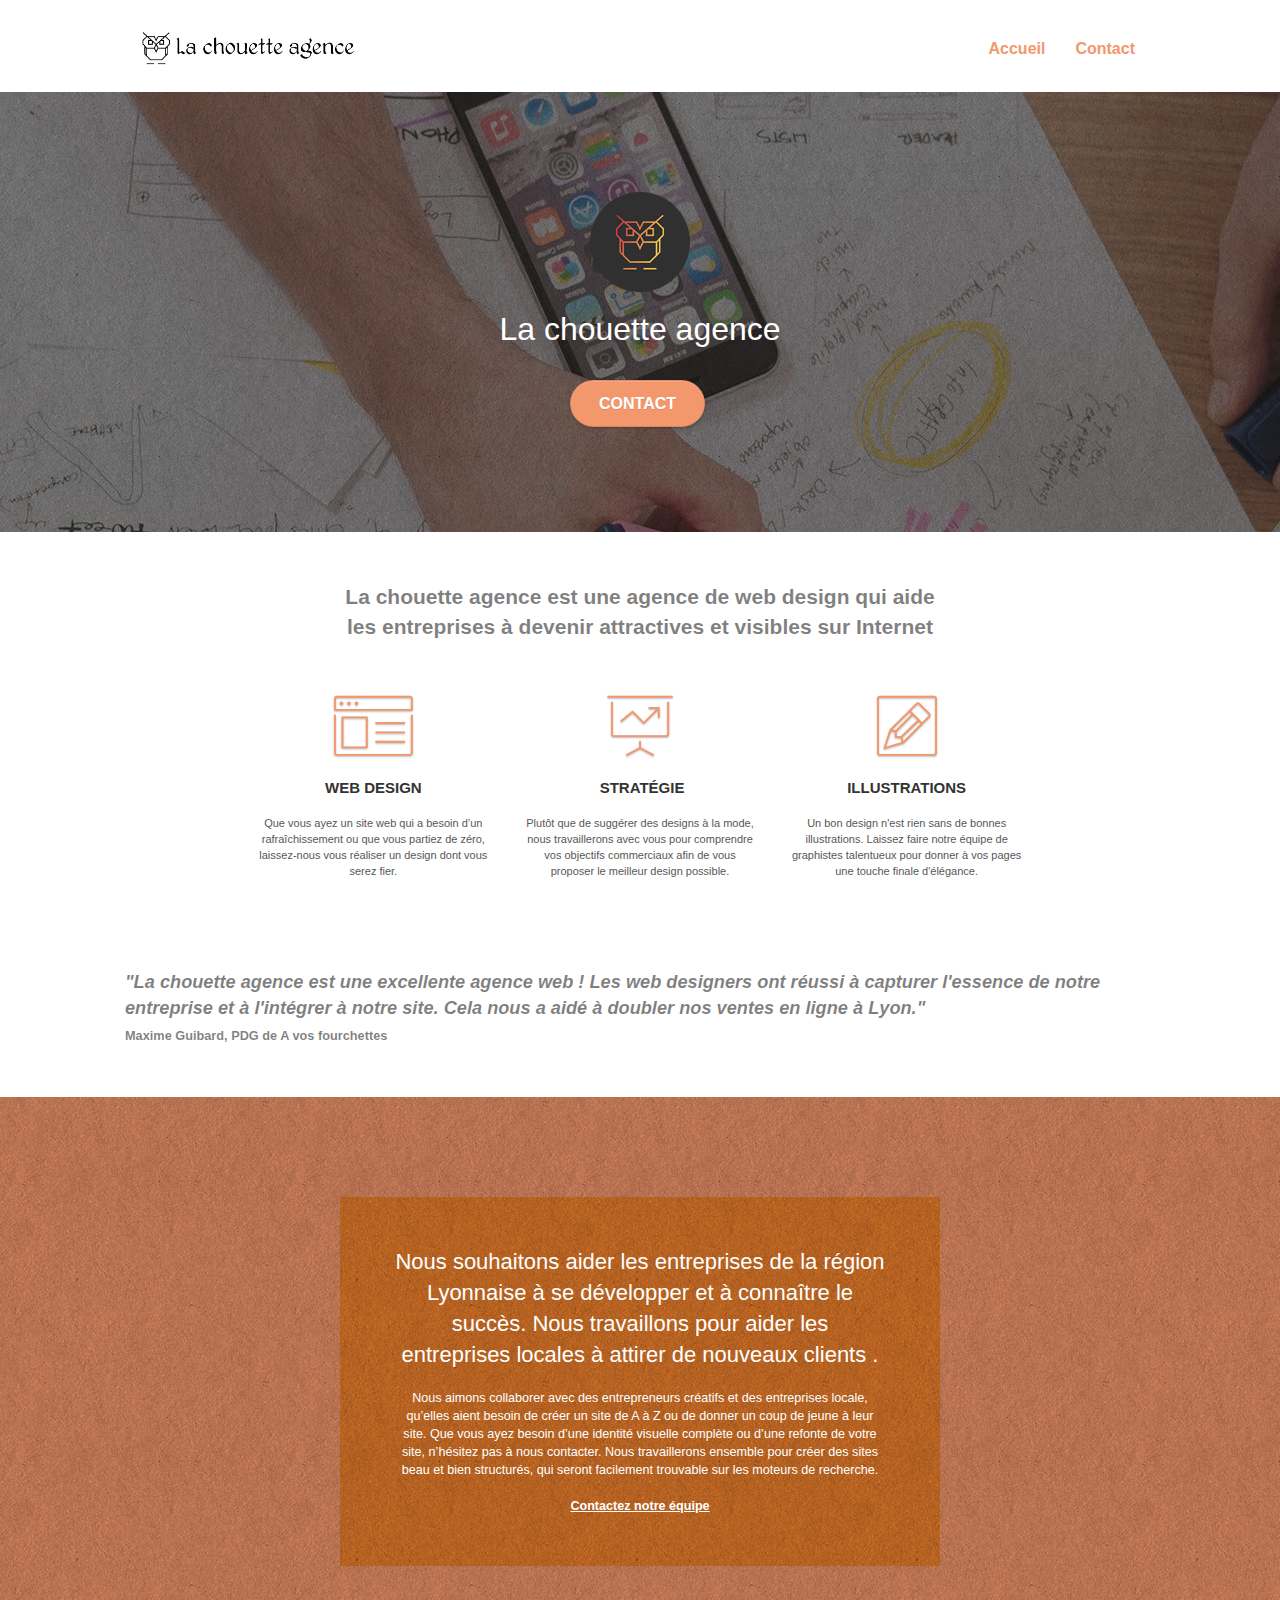
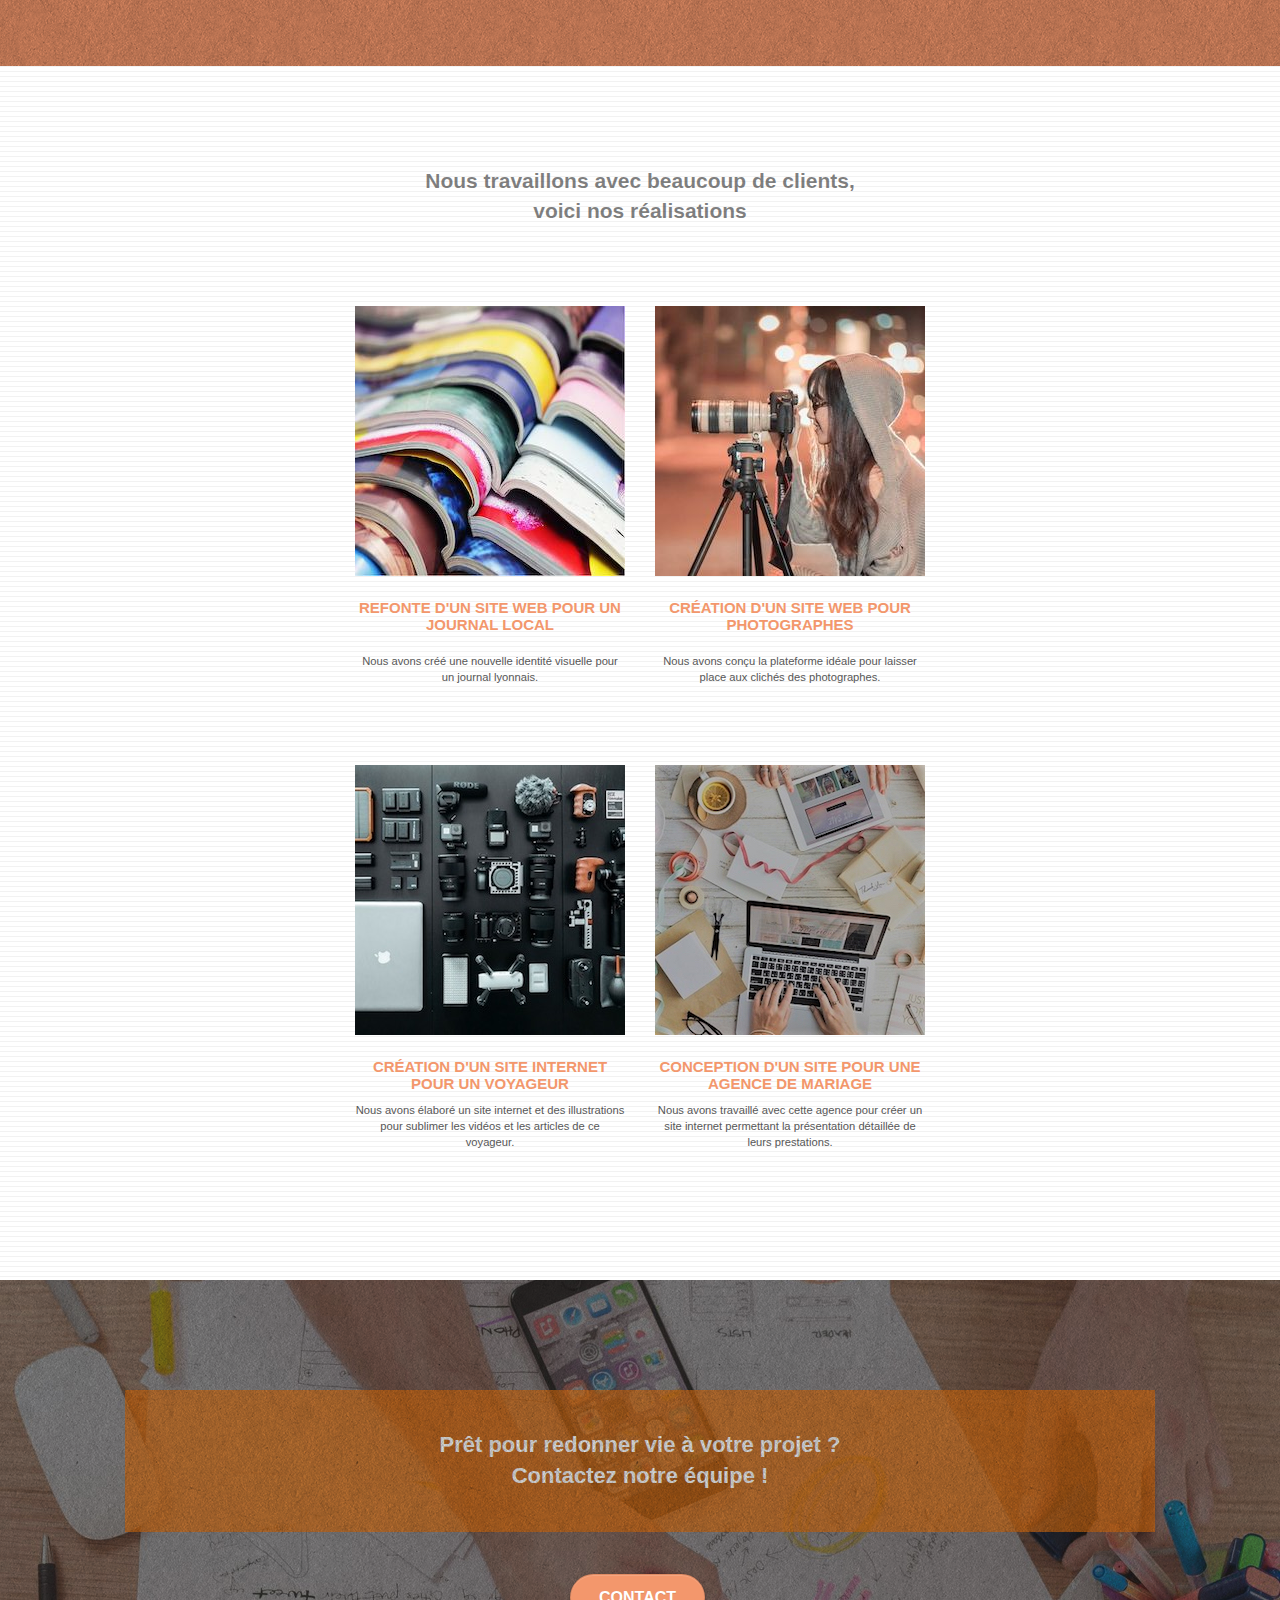
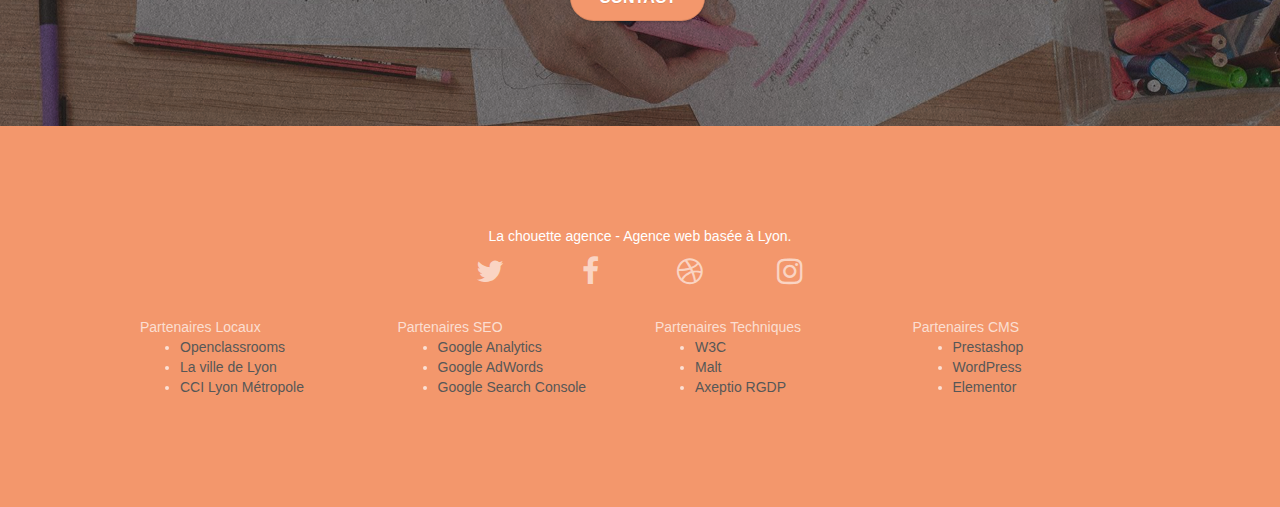
==== commit 80a9b650: "amelioration responsive" ====
--- a/index.html
+++ b/index.html
@@ -84,7 +84,7 @@
 <section class="bloc bgc-white l-bloc" id="bloc-2-services">
 	<div class="container bloc-md">
 		<div class="row">
-			<div class="col-sm-12 text-center title">
+			<div class="col-sm-12 text-center title1">
 				La chouette agence est une agence de web design qui aide <br>les entreprises à devenir attractives et visibles sur Internet
 			</div>
 		</div>
@@ -124,7 +124,7 @@
 			</div>
 		</div>
 		<div class="row voffset-lg voffset">
-			<div class="col-xs-12 col-md-8 col-md-offset-2 text-center citation">
+			<div class="citation">
 				"La chouette agence est une excellente agence web ! Les web designers ont réussi à capturer l'essence de notre entreprise et à l'intégrer à notre site. Cela nous a aidé à doubler nos ventes en ligne à Lyon."<br>
 				<span>Maxime Guibard, PDG de A vos fourchettes</span>
 			</div>
@@ -154,7 +154,7 @@
 <div class="bloc bgc-white bg-lines-h2-bg bg-repeat l-bloc" id="bloc-4-portfolio">
 	<div class="container bloc-lg">
 		<div class="row">
-			<div class="col-sm-12 text-center title">
+			<div class="col-sm-12 text-center title2">
 				Nous travaillons avec beaucoup de clients, <br>voici nos réalisations
 			</div>
 		</div>
--- a/css/style.css
+++ b/css/style.css
@@ -1044,19 +1044,60 @@
 
 .social {
     display: flex;
-    margin-left: 33%;
-    padding-right: 20px;
-    justify-content: space-around;       
+    margin-left: 33%!important;
+    margin-right: 33%!important;
+    justify-content: space-around!important; 
+    padding-right: 10px;
+    padding-left: 10px;     
 }
 
 .imgsmall{
     width: 70%;
     height: 70%;
+    margin-right: 10%;
+    margin-left: 10%;
 }
 
 .perso1{
     display: none;
 }
+
+.ca-texte5{
+    font-size: 1em;
+    display: block;
+}
+
+.title1{
+    font-size: 0.7em;
+    margin-left: 5%;
+    margin-right: 5%;
+    text-align: center;
+}
+
+.title2{
+    font-size: 0.8em;
+    margin-left: 7%;
+    margin-right: 7%;
+    text-align: center;
+}
+
+.citation{
+    font-size: 0.7em;
+    margin-right: 10%;
+    margin-left: 10%;
+    text-align: center;
+}
+
+.img-responsive{
+    display: flex;
+    flex-direction: column;
+    margin: auto;
+}
+
+.contact{
+    text-align: center;
+}
+
 }
 
 .icon-lg{
@@ -1072,6 +1113,7 @@
     
     text-decoration: none;
     font-weight: bold;
+    text-align: center!important;
 }
 
 .blocperso{
@@ -1125,7 +1167,7 @@
     font-style: normal;
 }
 
-.title{
+.title1, .title2{
     font-size: 1.5em;
     font-weight: bold;
     font-family: "HelveticaNeue-Light", "Helvetica Neue Light", "Helvetica Neue", Helvetica, Arial;
